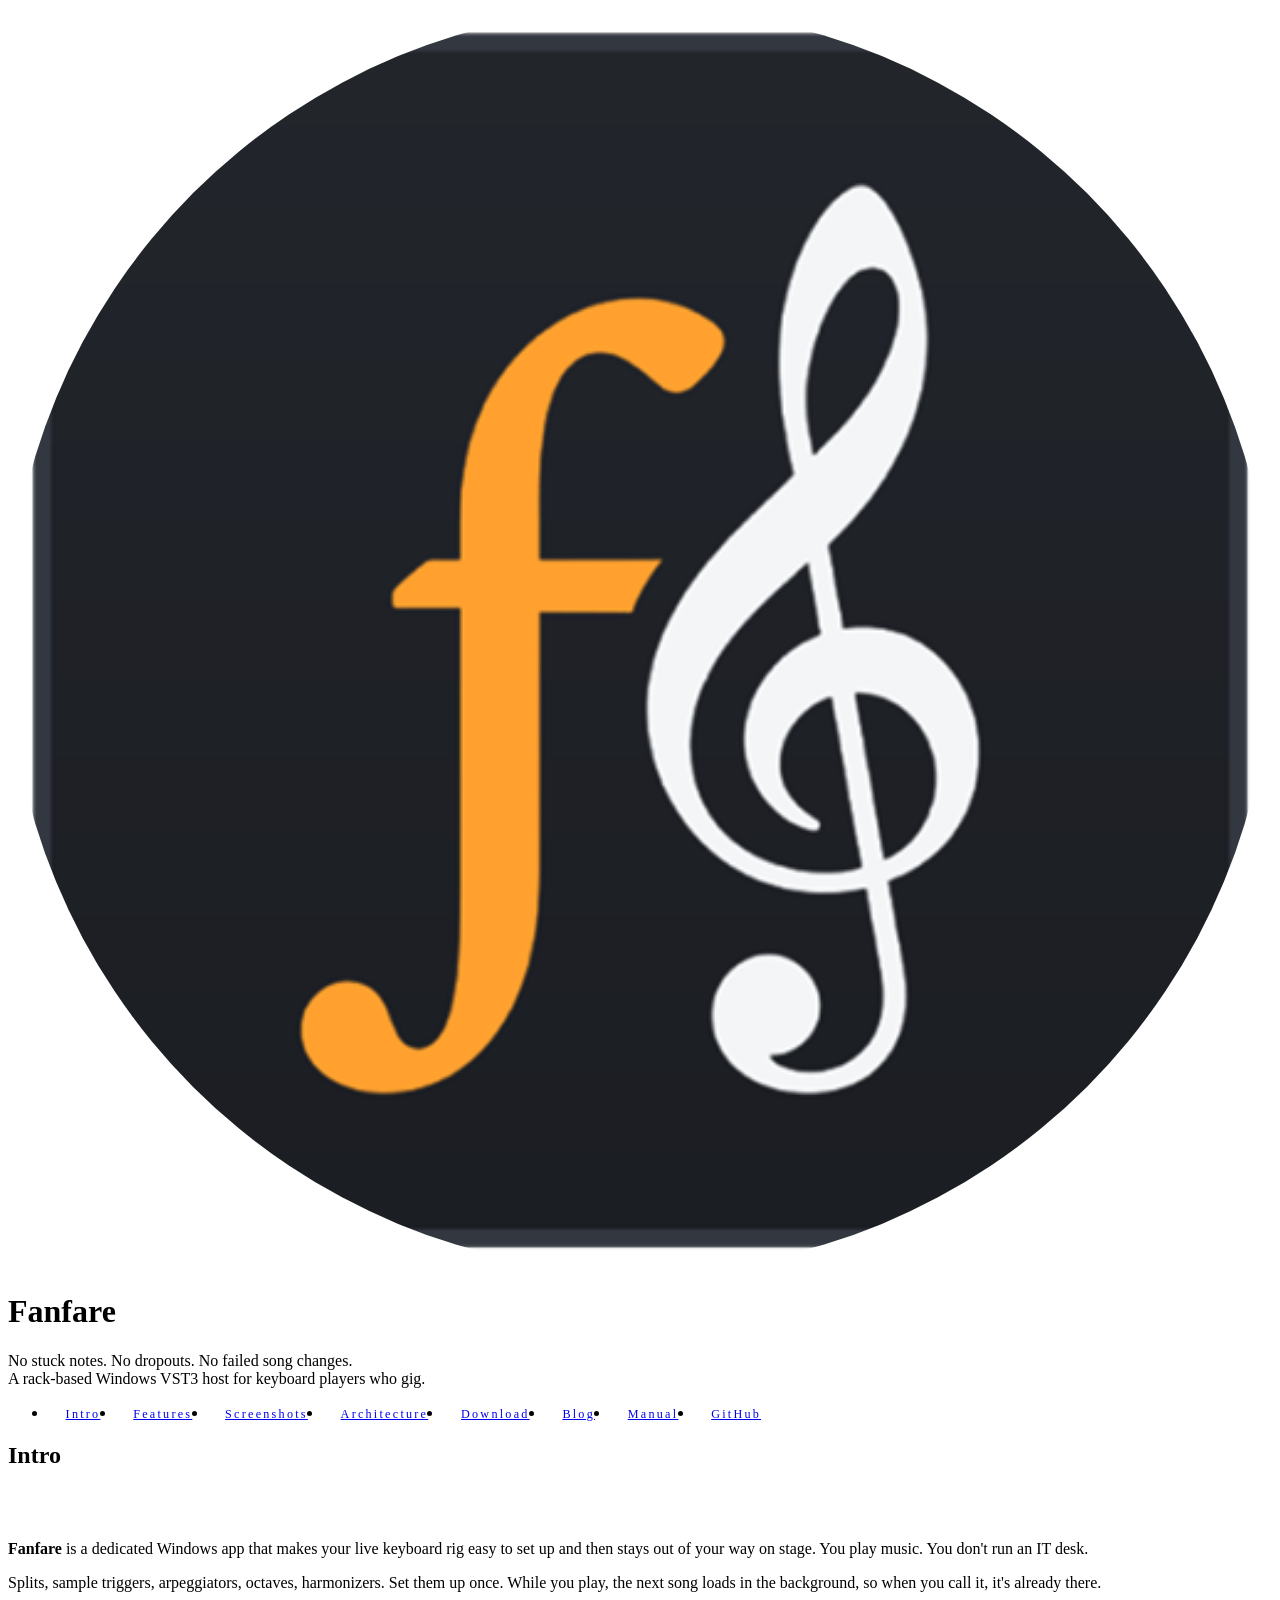
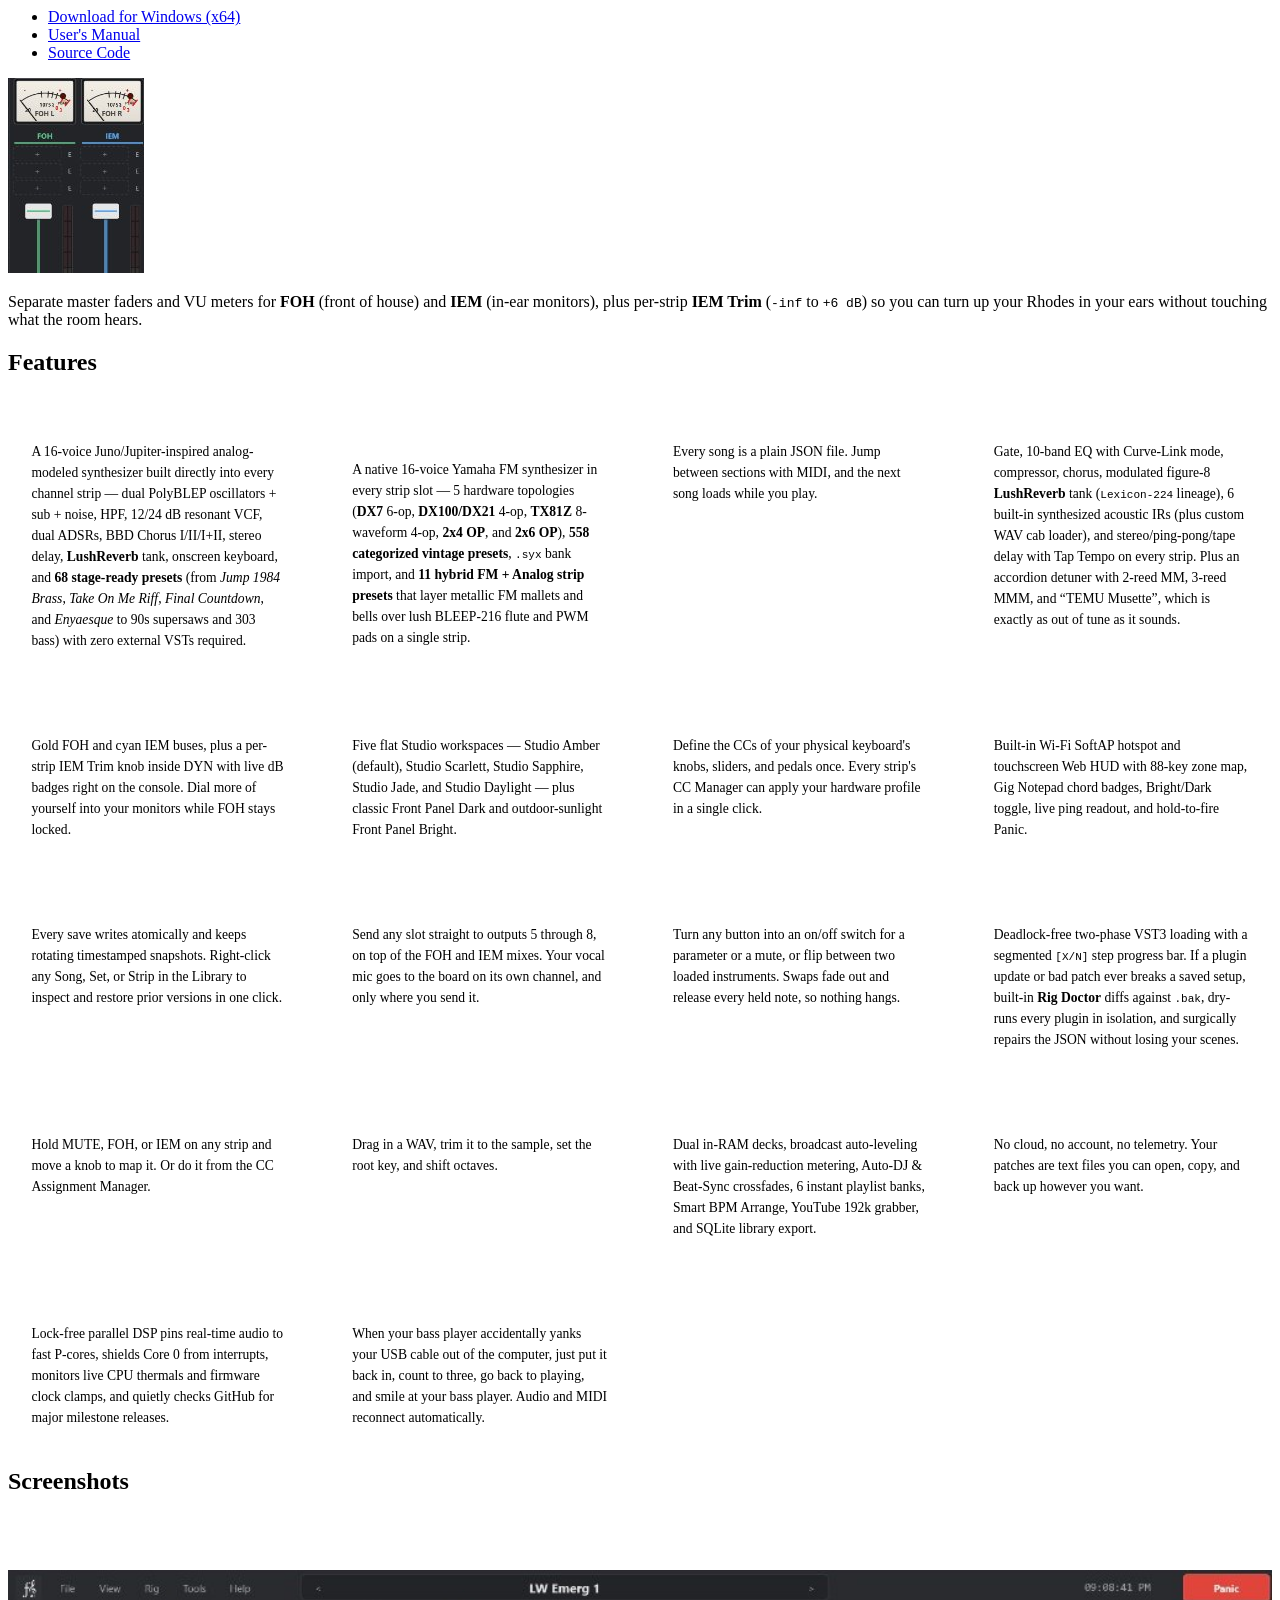
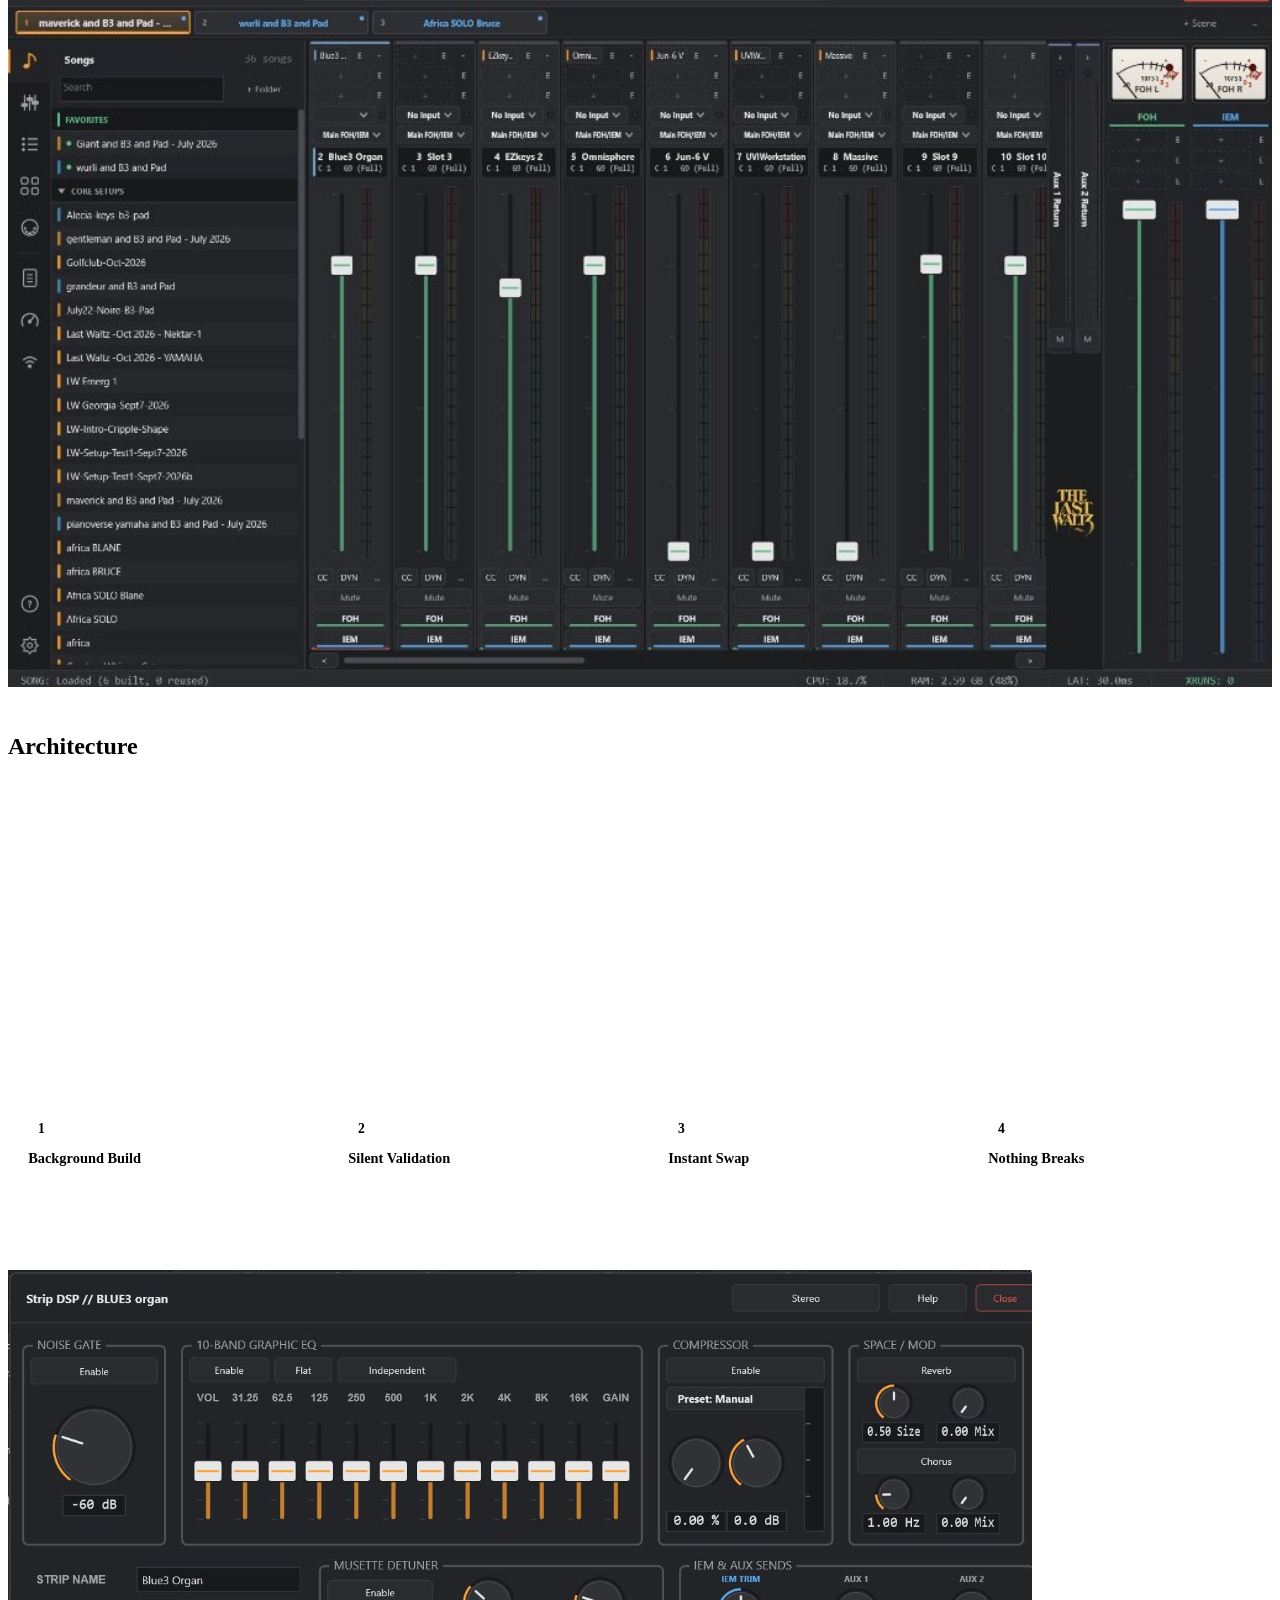
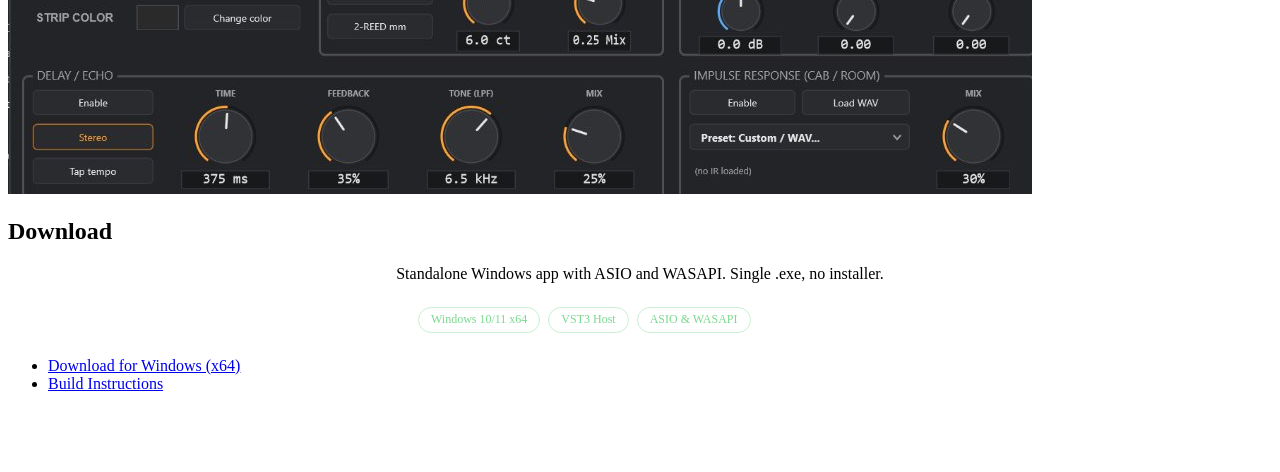
==== docs/index.html @ fc936ed6 "Fanfare v1.60: The 1984 Keyboard Rig Edition - Add hero promo screenshots of CoplanDX FM synthesizer" ====
<!DOCTYPE HTML>
<!--
	Design based on "Dimension" by HTML5 UP (html5up.net | @ajlkn),
	free for personal and commercial use under the CCA 3.0 license.
-->
<html lang="en">
	<head>
		<title>Fanfare: Live Windows VST3 Host for Keyboard Players</title>
		<meta charset="utf-8" />
		<meta name="viewport" content="width=device-width, initial-scale=1" />
		<meta name="description" content="Fanfare v1.60 (The 1984 Keyboard Rig Edition) is a dedicated Windows VST3 host for keyboard players who gig. Includes the built-in BLEEP-216 16-voice Juno-style polyphonic synthesizer (68 presets), CoplanDX 6-op/4-op DX7/TX81Z/DX100 FM synthesizer (558 presets), 11 dual-engine FM+Analog strip combos, LushReverb figure-8 tank reverb, Rig Doctor setup diagnostics &amp; surgical repair, global Controller Profiles, Save Version History, clean song changes, separate FOH and IEM mixes with per-strip IEM trim, Curve-Link EQ, built-in acoustic IRs, stereo/ping-pong/tape delay, dual-deck DJ player with broadcast auto-leveling, tablet HUD, and a panic button that works." />
		<link rel="canonical" href="https://openrig-host.github.io/fanfare/" />
		<link rel="icon" type="image/png" href="Fanfare_Icon.png" />
		<meta property="og:site_name" content="Fanfare" />
		<meta property="og:type" content="website" />
		<meta property="og:url" content="https://openrig-host.github.io/fanfare/" />
		<meta property="og:title" content="Fanfare: Live Windows VST3 Host for Keyboard Players" />
		<meta property="og:description" content="No stuck notes. No dropouts. No failed song changes. A dedicated Windows VST3 host for keyboard players who gig." />
		<meta property="og:image" content="https://openrig-host.github.io/fanfare/fanfare_v1_4_console.jpg" />
		<meta name="twitter:card" content="summary_large_image" />
		<link rel="preload" as="image" href="hero_bg.jpg" />
		<link rel="stylesheet" href="assets/css/main.css" />
		<noscript><link rel="stylesheet" href="assets/css/noscript.css" /></noscript>
		<style>
			/* Hero background: serve the pre-darkened, pre-blurred plate through the
			   theme's #bg:after layer so cover/no-repeat and the blur-on-open
			   transition work as designed (never paint a raw UI screenshot on #bg). */
			#bg:after { background-image: url("hero_bg.jpg"); }
			#bg:before {
				background-image: linear-gradient(to top, rgba(19, 21, 25, 0.55), rgba(19, 21, 25, 0.25));
				background-size: auto;
				background-position: center;
				background-repeat: no-repeat;
			}
			.feature-grid {
				display: grid;
				grid-template-columns: repeat(auto-fit, minmax(240px, 1fr));
				gap: 1.2em;
				margin: 0;
			}
			.feature-grid > div {
				border: solid 1px rgba(255, 255, 255, 0.15);
				border-radius: 4px;
				padding: 1.2em 1.4em;
			}
			.feature-grid h3 {
				font-size: 0.95em;
				margin: 0 0 0.4em 0;
				color: #ffffff;
			}
			.feature-grid p {
				font-size: 0.85em;
				margin: 0;
				line-height: 1.55;
			}
			.showcase-tabs {
				display: flex;
				gap: 0.5em;
				overflow-x: auto;
				margin: 0 0 1em 0;
				padding-bottom: 0.6em;
				border-bottom: solid 1px rgba(255, 255, 255, 0.15);
			}
			.tab-btn {
				background: transparent;
				border: solid 1px rgba(255, 255, 255, 0.15);
				color: #ffffff;
				padding: 0.45em 1em;
				border-radius: 4px;
				font-family: inherit;
				font-size: 0.8em;
				font-weight: 600;
				cursor: pointer;
				white-space: nowrap;
			}
			.tab-btn.active {
				background: rgba(255, 255, 255, 0.12);
			}
			.showcase-img { width: 100%; height: auto; display: none; cursor: zoom-in; }
			.showcase-img.portrait { width: auto; max-width: 360px; max-height: 74vh; margin: 0 auto; border-radius: 6px; border: solid 1px rgba(255, 255, 255, 0.15); }
			.showcase-img.active { display: block; }
			.showcase-caption { font-size: 0.8em; color: rgba(255,255,255,0.5); margin-top: 0.8em; }
			.pills { list-style: none; padding: 0; margin: 1.5em 0; display: flex; flex-wrap: wrap; gap: 0.5em; justify-content: center; }
			.pills li {
				border: solid 1px rgba(255, 255, 255, 0.15);
				border-radius: 999px;
				font-size: 0.75em;
				padding: 0.35em 1em;
				color: rgba(255, 255, 255, 0.6);
			}
			.pills li.ok { color: #7bd88f; border-color: rgba(123, 216, 143, 0.4); }
			.switch-steps { display: grid; grid-template-columns: repeat(auto-fit, minmax(180px, 1fr)); gap: 1em; margin: 1.5em 0; }
			.step-box { border: solid 1px rgba(255, 255, 255, 0.15); border-radius: 4px; padding: 1em 1.2em; }
			.step-num {
				width: 1.8em; height: 1.8em; border-radius: 50%;
				border: solid 1px rgba(255, 255, 255, 0.3);
				display: flex; align-items: center; justify-content: center;
				font-weight: 700; font-size: 0.85em; margin-bottom: 0.6em;
			}
			.step-title { font-weight: 700; font-size: 0.9em; margin-bottom: 0.3em; }
			.step-desc { font-size: 0.8em; color: rgba(255,255,255,0.55); line-height: 1.5; }
			.diagram-container { border: solid 1px rgba(255,255,255,0.15); border-radius: 4px; padding: 1.4em; overflow-x: auto; }
			.diagram-container pre { font-family: monospace; font-size: 0.75em; line-height: 1.5; color: rgba(255,255,255,0.75); margin: 0; }
			.lightbox {
				display: none; position: fixed; z-index: 1000; top: 0; left: 0;
				width: 100%; height: 100%; background: rgba(0,0,0,0.92); cursor: zoom-out;
			}
			.lightbox-content {
				max-width: 94%; max-height: 90vh; position: absolute;
				top: 50%; left: 50%; transform: translate(-50%, -50%);
				border: solid 1px rgba(255,255,255,0.15); border-radius: 4px;
			}
			.release-badge {
				display: inline-block; border: solid 1px rgba(255,255,255,0.2);
				border-radius: 999px; font-family: monospace; font-size: 0.72em;
				color: rgba(255,255,255,0.65); padding: 0.4em 1.1em; margin-bottom: 1.5em;
				text-decoration: none;
			}
			.logo .logo-img {
				display: block; width: 100%; height: 100%;
				border-radius: 50%; object-fit: cover;
			}
			.image.main.meter-card { max-width: 280px; margin-left: auto; margin-right: auto; }
			.image.main img { height: auto; }
			#footer .copyright { color: rgba(255,255,255,0.65); }
			#footer .copyright a { color: rgba(255,255,255,0.75) !important; }

			/* Header nav: size items cleanly to fit their labels without text collision */
			#header nav {
				max-width: 100%;
			}
			#header nav ul {
				display: flex;
				flex-wrap: nowrap;
				width: auto;
			}
			#header nav ul li {
				flex: 0 0 auto;
				min-width: 0;
			}
			#header nav ul li a {
				min-width: 0;
				padding: 0 0.95rem 0 1.1rem;
				letter-spacing: 0.14rem;
				font-size: 0.76rem;
				text-align: center;
				white-space: nowrap;
			}
			#header nav.use-middle:after {
				display: none;
			}
			#header nav.use-middle ul li.is-middle {
				border-left: solid 1px #ffffff;
			}
			@media screen and (max-width: 980px) {
				#header nav ul {
					flex-wrap: wrap;
					justify-content: center;
				}
				#header nav ul li a {
					padding: 0 0.7rem 0 0.8rem;
					letter-spacing: 0.1rem;
					font-size: 0.72rem;
				}
			}
		</style>
	</head>
	<body class="is-preload">

		<!-- Wrapper -->
			<div id="wrapper">

				<!-- Header -->
					<header id="header">
						<div class="logo">
							<img class="logo-img" src="Fanfare_Icon.png" alt="" />
						</div>
						<div class="content">
							<div class="inner">
								<h1>Fanfare</h1>
								<p>No stuck notes. No dropouts. No failed song changes.<br />
								A rack-based Windows VST3 host for keyboard players who gig.</p>
							</div>
						</div>
						<nav>
							<ul>
								<li><a href="#intro">Intro</a></li>
								<li><a href="#features">Features</a></li>
								<li><a href="#screenshots">Screenshots</a></li>
								<li><a href="#architecture">Architecture</a></li>
								<li><a href="#download">Download</a></li>
								<li><a href="blog/">Blog</a></li>
								<li><a href="manual.html">Manual</a></li>
								<li><a href="https://github.com/openrig-host/fanfare" target="_blank" rel="noopener">GitHub</a></li>
							</ul>
						</nav>
					</header>

				<!-- Main -->
					<div id="main">

						<!-- Intro -->
							<article id="intro">
								<h2 class="major">Intro</h2>
								<a href="https://github.com/openrig-host/fanfare/releases/latest" id="latest-release-badge" class="release-badge" target="_blank" rel="noopener">
									<span id="badge-release-text">Latest Release &middot; Windows 10/11 x64 VST3 Host</span>
								</a>
								<p><strong>Fanfare</strong> is a dedicated Windows app that makes your live keyboard rig easy to set up and then stays out of your way on stage. You play music. You don't run an IT desk.</p>
								<p>Splits, sample triggers, arpeggiators, octaves, harmonizers. Set them up once. While you play, the next song loads in the background, so when you call it, it's already there.</p>
								<ul class="actions">
									<li><a href="https://github.com/openrig-host/fanfare/releases/latest" class="button primary icon solid fa-download" target="_blank" rel="noopener">Download for Windows (x64)</a></li>
									<li><a href="manual.html" class="button icon solid fa-book">User's Manual</a></li>
									<li><a href="https://github.com/openrig-host/fanfare" class="button" target="_blank" rel="noopener">Source Code</a></li>
								</ul>
								<span class="image main meter-card"><img src="vu_meters_card.png" width="136" height="195" loading="lazy" decoding="async" alt="Analog peak VU metering and dual FOH/IEM bus routing" /></span>
								<p>Separate master faders and VU meters for <strong>FOH</strong> (front of house) and <strong>IEM</strong> (in-ear monitors), plus per-strip <strong>IEM Trim</strong> (<code>-inf</code> to <code>+6 dB</code>) so you can turn up your Rhodes in your ears without touching what the room hears.</p>
							</article>

						<!-- Features -->
							<article id="features">
								<h2 class="major">Features</h2>
								<div class="feature-grid">
									<div>
										<h3>BLEEP-216 Built-In Polysynth</h3>
										<p>A 16-voice Juno/Jupiter-inspired analog-modeled synthesizer built directly into every channel strip &mdash; dual PolyBLEP oscillators + sub + noise, HPF, 12/24 dB resonant VCF, dual ADSRs, BBD Chorus I/II/I+II, stereo delay, <strong>LushReverb</strong> tank, onscreen keyboard, and <strong>68 stage-ready presets</strong> (from <em>Jump 1984 Brass</em>, <em>Take On Me Riff</em>, <em>Final Countdown</em>, and <em>Enyaesque</em> to 90s supersaws and 303 bass) with zero external VSTs required.</p>
									</div>
									<div>
										<h3>CoplanDX FM Synth &amp; 1984 Hybrid Rig</h3>
										<p>A native 16-voice Yamaha FM synthesizer in every strip slot &mdash; 5 hardware topologies (<strong>DX7</strong> 6-op, <strong>DX100/DX21</strong> 4-op, <strong>TX81Z</strong> 8-waveform 4-op, <strong>2x4 OP</strong>, and <strong>2x6 OP</strong>), <strong>558 categorized vintage presets</strong>, <code>.syx</code> bank import, and <strong>11 hybrid FM + Analog strip presets</strong> that layer metallic FM mallets and bells over lush BLEEP-216 flute and PWM pads on a single strip.</p>
									</div>
									<div>
										<h3>Songs, Scenes &amp; Setlists</h3>
										<p>Every song is a plain JSON file. Jump between sections with MIDI, and the next song loads while you play.</p>
									</div>
									<div>
										<h3>Strip DSP, LushReverb &amp; Musette</h3>
										<p>Gate, 10-band EQ with Curve-Link mode, compressor, chorus, modulated figure-8 <strong>LushReverb</strong> tank (<code>Lexicon-224</code> lineage), 6 built-in synthesized acoustic IRs (plus custom WAV cab loader), and stereo/ping-pong/tape delay with Tap Tempo on every strip. Plus an accordion detuner with 2-reed MM, 3-reed MMM, and &ldquo;TEMU Musette&rdquo;, which is exactly as out of tune as it sounds.</p>
									</div>
									<div>
										<h3>FOH + Per-Strip IEM Trim</h3>
										<p>Gold FOH and cyan IEM buses, plus a per-strip IEM Trim knob inside DYN with live dB badges right on the console. Dial more of yourself into your monitors while FOH stays locked.</p>
									</div>
									<div>
										<h3>Seven Stage &amp; Studio Themes</h3>
										<p>Five flat Studio workspaces &mdash; Studio Amber (default), Studio Scarlett, Studio Sapphire, Studio Jade, and Studio Daylight &mdash; plus classic Front Panel Dark and outdoor-sunlight Front Panel Bright.</p>
									</div>
									<div>
										<h3>Global Controller Profiles</h3>
										<p>Define the CCs of your physical keyboard's knobs, sliders, and pedals once. Every strip's CC Manager can apply your hardware profile in a single click.</p>
									</div>
									<div>
										<h3>Tablet Stage HUD &amp; Hotspot</h3>
										<p>Built-in Wi-Fi SoftAP hotspot and touchscreen Web HUD with 88-key zone map, Gig Notepad chord badges, Bright/Dark toggle, live ping readout, and hold-to-fire Panic.</p>
									</div>
									<div>
										<h3>Safe Saves &amp; Version History</h3>
										<p>Every save writes atomically and keeps rotating timestamped snapshots. Right-click any Song, Set, or Strip in the Library to inspect and restore prior versions in one click.</p>
									</div>
									<div>
										<h3>Direct Outs</h3>
										<p>Send any slot straight to outputs 5 through 8, on top of the FOH and IEM mixes. Your vocal mic goes to the board on its own channel, and only where you send it.</p>
									</div>
									<div>
										<h3>Latch, Toggle &amp; Swap</h3>
										<p>Turn any button into an on/off switch for a parameter or a mute, or flip between two loaded instruments. Swaps fade out and release every held note, so nothing hangs.</p>
									</div>
									<div>
										<h3>Two-Phase Loading &amp; Rig Doctor</h3>
										<p>Deadlock-free two-phase VST3 loading with a segmented <code>[X/N]</code> step progress bar. If a plugin update or bad patch ever breaks a saved setup, built-in <strong>Rig Doctor</strong> diffs against <code>.bak</code>, dry-runs every plugin in isolation, and surgically repairs the JSON without losing your scenes.</p>
									</div>
									<div>
										<h3>Long-Press Learn</h3>
										<p>Hold MUTE, FOH, or IEM on any strip and move a knob to map it. Or do it from the CC Assignment Manager.</p>
									</div>
									<div>
										<h3>Sampler &amp; Waveform Editor</h3>
										<p>Drag in a WAV, trim it to the sample, set the root key, and shift octaves.</p>
									</div>
									<div>
										<h3>Break Music &amp; Auto-DJ</h3>
										<p>Dual in-RAM decks, broadcast auto-leveling with live gain-reduction metering, Auto-DJ &amp; Beat-Sync crossfades, 6 instant playlist banks, Smart BPM Arrange, YouTube 192k grabber, and SQLite library export.</p>
									</div>
									<div>
										<h3>Your Files</h3>
										<p>No cloud, no account, no telemetry. Your patches are text files you can open, copy, and back up however you want.</p>
									</div>
									<div>
										<h3>Hybrid CPU &amp; Thermal Guard</h3>
										<p>Lock-free parallel DSP pins real-time audio to fast P-cores, shields Core 0 from interrupts, monitors live CPU thermals and firmware clock clamps, and quietly checks GitHub for major milestone releases.</p>
									</div>
									<div>
										<h3>Bass-Player-Proof USB Hotplug</h3>
										<p>When your bass player accidentally yanks your USB cable out of the computer, just put it back in, count to three, go back to playing, and smile at your bass player. Audio and MIDI reconnect automatically.</p>
									</div>
								</div>
							</article>

						<!-- Screenshots -->
							<article id="screenshots">
								<h2 class="major">Screenshots</h2>
								<div class="showcase-tabs">
									<button type="button" class="tab-btn active" onclick="switchTab(0)">Full Live Rig</button>
									<button type="button" class="tab-btn" onclick="switchTab(1)">BLEEP-216 Synth</button>
									<button type="button" class="tab-btn" onclick="switchTab(2)">CoplanDX FM Synth</button>
									<button type="button" class="tab-btn" onclick="switchTab(3)">Tablet Stage HUD</button>
									<button type="button" class="tab-btn" onclick="switchTab(4)">HUD Touch Mixer</button>
									<button type="button" class="tab-btn" onclick="switchTab(5)">Channel Strip DSP</button>
									<button type="button" class="tab-btn" onclick="switchTab(6)">MIDI FX</button>
									<button type="button" class="tab-btn" onclick="switchTab(7)">Sampler</button>
									<button type="button" class="tab-btn" onclick="switchTab(8)">VST Editors</button>
									<button type="button" class="tab-btn" onclick="switchTab(9)">CC Manager</button>
									<button type="button" class="tab-btn" onclick="switchTab(10)">Break-Music Player</button>
								</div>
								<div>
									<img src="fanfare_v1_4_console.jpg" width="1024" height="581" decoding="async" class="showcase-img active" alt="Fanfare v1.60 Studio live mixer interface" />
									<img src="bleep_216_synth.jpg" width="1024" height="594" loading="lazy" decoding="async" class="showcase-img" alt="Built-in BLEEP-216 16-voice polyphonic analog synthesizer with Roland Juno styling, 68 presets, and singing IR3109 VCF" />
									<img src="coplandx_fm_synth.jpg" width="1024" height="590" loading="lazy" decoding="async" class="showcase-img" alt="Built-in CoplanDX 16-voice FM synthesizer with 5 hardware modes, 558 vintage presets, and real-time algorithm routing" />
									<img src="tablet_stage_hud.png" width="966" height="471" loading="lazy" decoding="async" class="showcase-img" alt="Fanfare Tablet Stage HUD Songs view over Wi-Fi SoftAP" />
									<img src="tablet_touch_mixer.png" width="471" height="966" loading="lazy" decoding="async" class="showcase-img portrait" alt="Fanfare mobile Touch Mixer with dual FOH and IEM faders" />
									<img src="channel_strip_dsp.png" width="1024" height="524" loading="lazy" decoding="async" class="showcase-img" alt="Channel strip processing and convolution panel" />
									<img src="midi_effects_panel.png" width="924" height="612" loading="lazy" decoding="async" class="showcase-img" alt="Arpeggiator transpose and octaver MIDI FX" />
									<img src="sampler_splice_editor.png" width="1024" height="850" loading="lazy" decoding="async" class="showcase-img" alt="8-pad sampler and waveform splice handle editor" />
									<img src="active_vst_windows.png" width="1024" height="545" loading="lazy" decoding="async" class="showcase-img" alt="Active VST editors" />
									<img src="cc_assignment_manager.png" width="991" height="756" loading="lazy" decoding="async" class="showcase-img" alt="CC assignment manager and controller profile screen" />
									<img src="break_music_player.png" width="1024" height="765" loading="lazy" decoding="async" class="showcase-img" alt="Dual-deck break-music player with YouTube download" />
								</div>
								<p class="showcase-caption" id="tab-caption-text">Full Studio live mixer interface with Vertical Ribbon sidebar, dual FOH/IEM mixes, and peak VU metering. Click an image to expand.</p>
							</article>

						<!-- Architecture -->
							<article id="architecture">
								<h2 class="major">Architecture</h2>
								<div class="diagram-container">
<pre>
                      Keyboard (MIDI Hardware Controller)
                                    │  MIDI Input
                                    ▼
        ┌────────────────────────────────────────────────────────┐
        │                    Fanfare Engine                      │
        │   ┌──────┬──────┬──────┬──────┬──────┬──────┐          │
        │   │ S0   │ S1   │ S2   │ S3   │ S4   │ ...  │          │  ← Linear rack
        │   │ Piano│ Organ│ Synth│ Brass│ Aux  │      │          │
        │   └──────┴──────┴──────┴──────┴──────┴──────┘          │
        │          │ FOH Bus          │ IEM Bus                  │  ← Dual independent mixes
        │          ▼                  ▼                          │
        │     Master FOH         Master IEM                      │
        │       DSP FX             DSP FX                        │
        └──────────┬──────────────────┬──────────────────────────┘
                   │                  │
                   ▼                  ▼
             Main FOH Output    Stage IEM Output
</pre>
								</div>
								<div class="switch-steps">
									<div class="step-box">
										<div class="step-num">1</div>
										<div class="step-title">Background Build</div>
										<div class="step-desc">When you change songs, the new rig loads on a background thread, with plugins loading side by side.</div>
									</div>
									<div class="step-box">
										<div class="step-num">2</div>
										<div class="step-title">Silent Validation</div>
										<div class="step-desc">Each new plugin runs a silent test block before it goes live.</div>
									</div>
									<div class="step-box">
										<div class="step-num">3</div>
										<div class="step-title">Instant Swap</div>
										<div class="step-desc">The old rig and the new rig trade places in under a millisecond. The audio thread never allocates memory.</div>
									</div>
									<div class="step-box">
										<div class="step-num">4</div>
										<div class="step-title">Nothing Breaks</div>
										<div class="step-desc">If anything fails to load, the swap doesn't happen and the current song keeps playing.</div>
									</div>
								</div>
								<span class="image main"><img src="channel_strip_dsp.png" width="1024" height="524" loading="lazy" decoding="async" alt="Channel strip dynamics and EQ interface" /></span>
							</article>

						<!-- Download -->
							<article id="download">
								<h2 class="major">Download</h2>
								<p style="text-align:center;">Standalone Windows app with ASIO and WASAPI. Single .exe, no installer.</p>
								<ul class="pills">
									<li class="ok">Windows 10/11 x64</li>
									<li class="ok">VST3 Host</li>
									<li class="ok">ASIO &amp; WASAPI</li>
									<li>GPL v3 License</li>
								</ul>
								<ul class="actions" style="justify-content:center;">
									<li><a href="https://github.com/openrig-host/fanfare/releases/latest" class="button primary icon solid fa-download" target="_blank" rel="noopener">Download for Windows (x64)</a></li>
									<li><a href="https://github.com/openrig-host/fanfare/blob/trunk/BUILDING.md" class="button" target="_blank" rel="noopener">Build Instructions</a></li>
								</ul>
								<p style="text-align:center; font-size:0.8em; color:rgba(255,255,255,0.55);">Free, open source (GPL v3) for Windows 10/11 64-bit. Your plugins and patches stay on your machine.</p>
							</article>

					</div>

				<!-- Footer -->
					<footer id="footer">
						<p class="copyright">&copy; Fanfare &middot; Built with <a href="https://juce.com">JUCE 8</a> &middot; GPL v3 &middot; <a href="privacy.html">Privacy Policy</a> &middot; Design: <a href="https://html5up.net">HTML5 UP</a></p>
					</footer>

			</div>

		<!-- BG -->
			<div id="bg"></div>

		<!-- Lightbox -->
			<div id="lightbox" class="lightbox" onclick="closeLightbox()">
				<img class="lightbox-content" id="lightbox-img" alt="Enlarged screenshot" />
			</div>

		<!-- Scripts -->
			<script src="assets/js/jquery.min.js"></script>
			<script src="assets/js/browser.min.js"></script>
			<script src="assets/js/breakpoints.min.js"></script>
			<script src="assets/js/util.js"></script>
			<script src="assets/js/main.js"></script>
			<script>
				const captions = [
					"Full Studio live mixer interface with Vertical Ribbon sidebar, Scene snapshots, dual FOH/IEM mixes, scrollable 24-strip rack, and peak VU metering.",
					"Built-in BLEEP-216 16-voice polyphonic analog synthesizer on every strip: dual DCOs + Sub + Noise, 12/24 dB VCF with singing IR3109 resonance, dual ADSRs, BBD Chorus I/II/I+II, stereo delay, LushReverb tank, and 68 presets.",
					"Built-in CoplanDX 16-voice FM synthesizer: DX7 (6-op), DX21/DX100 (4-op), TX81Z (8-waveform), and Dual Layer modes with 558 categorized vintage presets, algorithm diagram, and BBD FX.",
					"Touchscreen Tablet Stage HUD running over Wi-Fi / SoftAP with color-coded song tags, favorites, Bright/Dark toggle, guarded Panic, and 3ms WebSocket sync.",
					"Portrait mobile Touch Mixer in the Stage HUD: independent multi-touch gold FOH and cyan IEM faders per strip, Master faders, and live stereo VU meters.",
					"Channel strip DSP: noise gate, 10-band Curve-Link EQ, compressor, stereo/ping-pong/tape delay with tap tempo, LushReverb tank, musette detuner, IR loader, and per-strip IEM trim.",
					"MIDI FX module with per-strip transposer, tempo-locked arpeggiator patterns, octaver, and Africa harmonizer.",
					"8 one-shot pad sampler with drag-and-drop WAV support, MIDI key learn, and sample-accurate waveform splice handles.",
					"Active VST3 floating editor windows showing synth and sampler controls.",
					"CC Assignment Manager with global Controller Profiles, B3 drawbar inversion (Inv), latch/toggle mode (Tog), Quick learn, and A/B instrument swapping.",
					"Dual-deck in-RAM break music player with Broadcast Auto-Leveler (Level: ON), Auto-DJ & Beat-Sync crossfades, Smart Arrange, and YouTube 192k MP3 downloads."
				];

				function switchTab(index) {
					const tabs = document.querySelectorAll('.tab-btn');
					const imgs = document.querySelectorAll('.showcase-img');
					const caption = document.getElementById('tab-caption-text');
					tabs.forEach((tab, i) => {
						tab.classList.toggle('active', i === index);
						imgs[i].classList.toggle('active', i === index);
					});
					caption.textContent = captions[index];
				}

				const lightbox = document.getElementById('lightbox');
				const lightboxImg = document.getElementById('lightbox-img');
				function openImageModal(src) {
					lightbox.style.display = 'block';
					lightboxImg.src = src;
				}
				document.querySelectorAll('.showcase-img').forEach(img => {
					img.addEventListener('click', () => openImageModal(img.src));
				});
				function closeLightbox() { lightbox.style.display = 'none'; }
				document.addEventListener('keydown', (e) => { if (e.key === 'Escape') closeLightbox(); });

				async function fetchLatestRelease() {
					try {
						const res = await fetch('https://api.github.com/repos/openrig-host/fanfare/releases/latest');
						if (!res.ok) return;
						const data = await res.json();
						const badgeText = document.getElementById('badge-release-text');
						if (data.tag_name && badgeText) {
							badgeText.textContent = `Latest: ${data.tag_name} · Windows VST3 Host`;
						}
					} catch (e) {}
				}
				fetchLatestRelease();
			</script>

	</body>
</html>
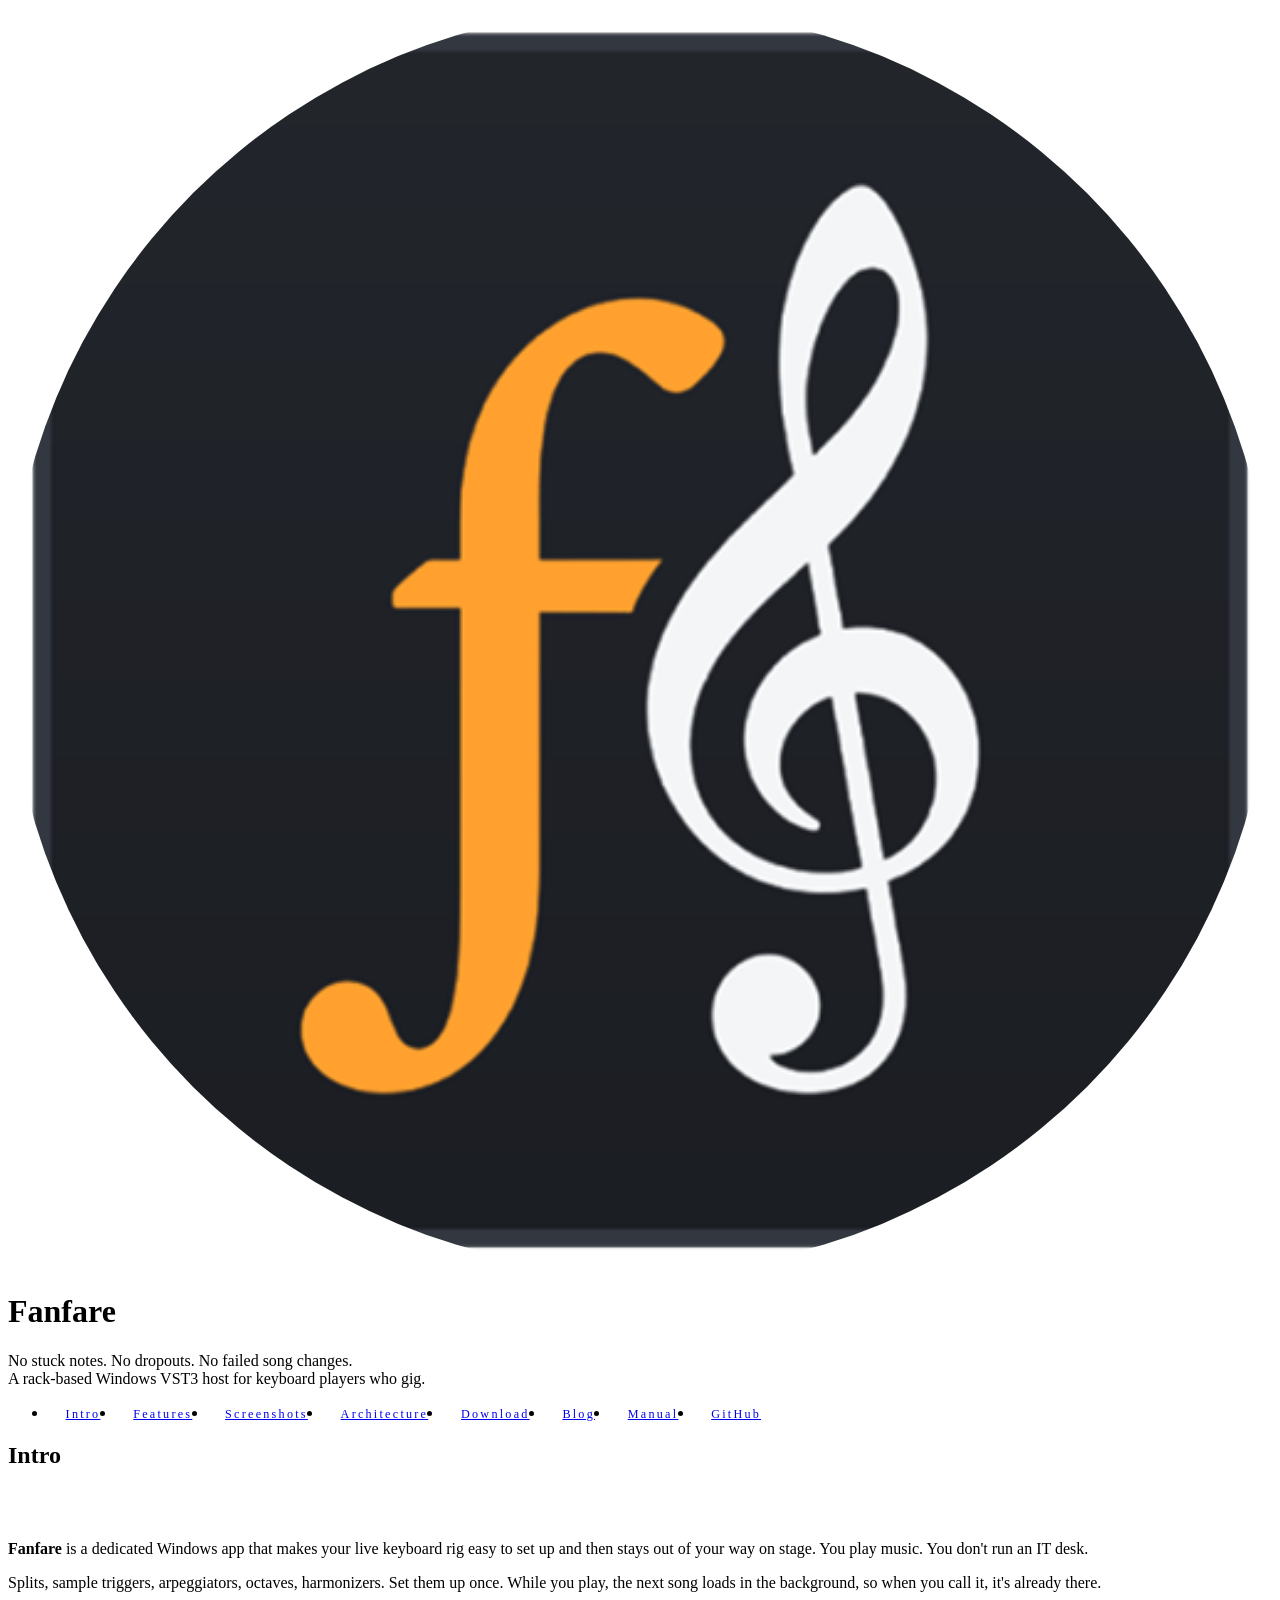
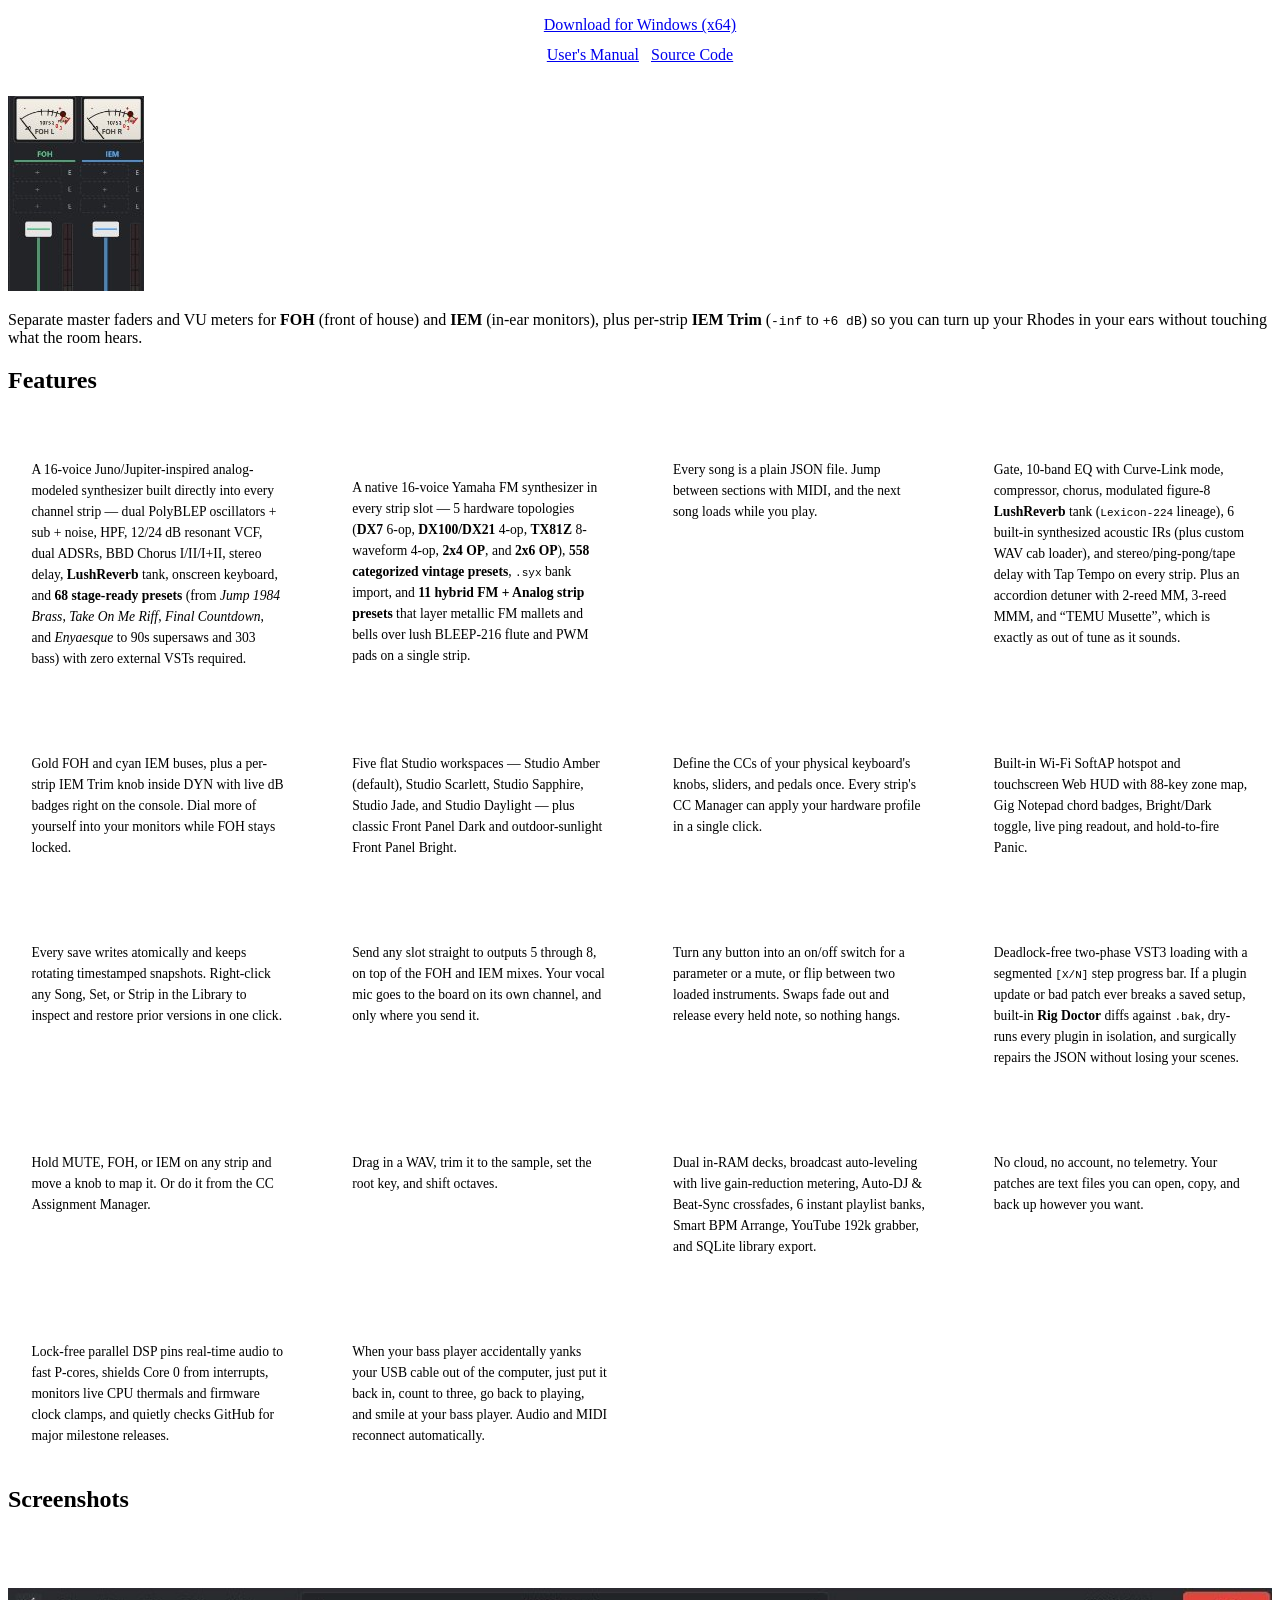
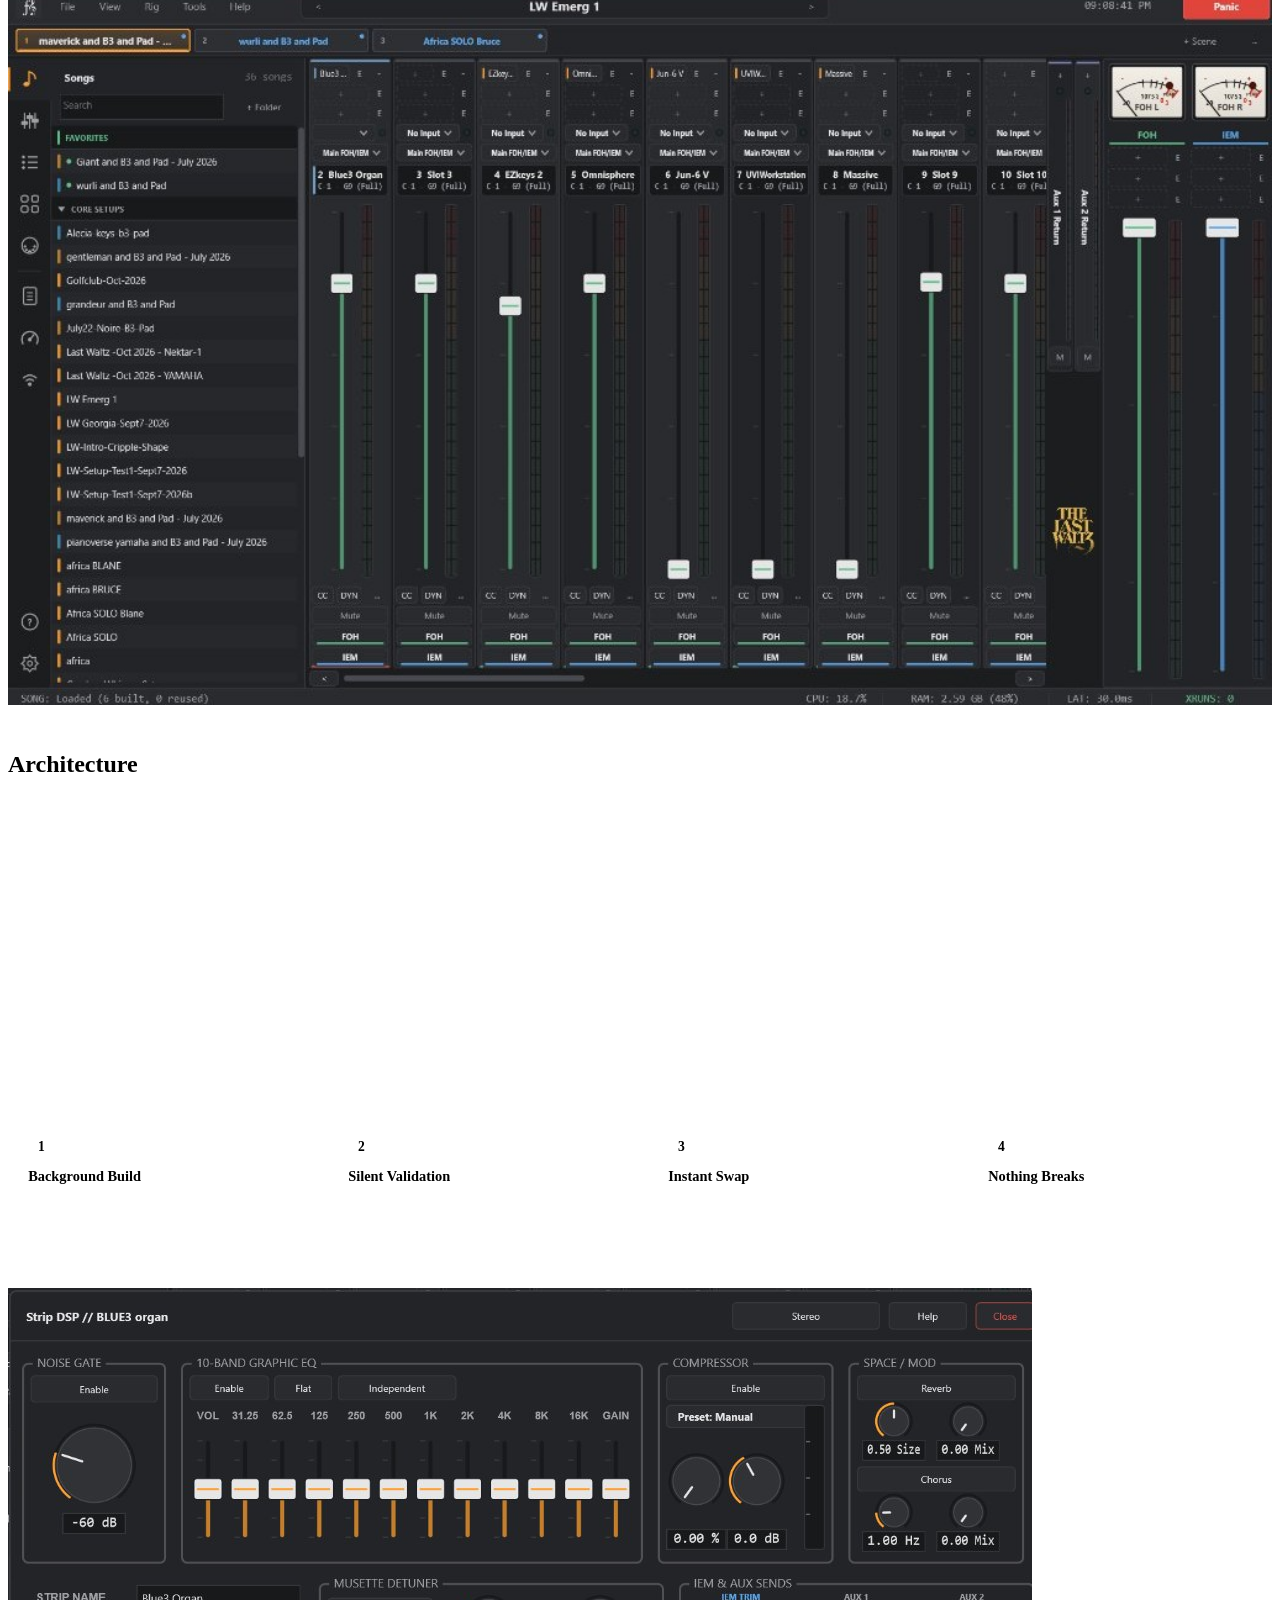
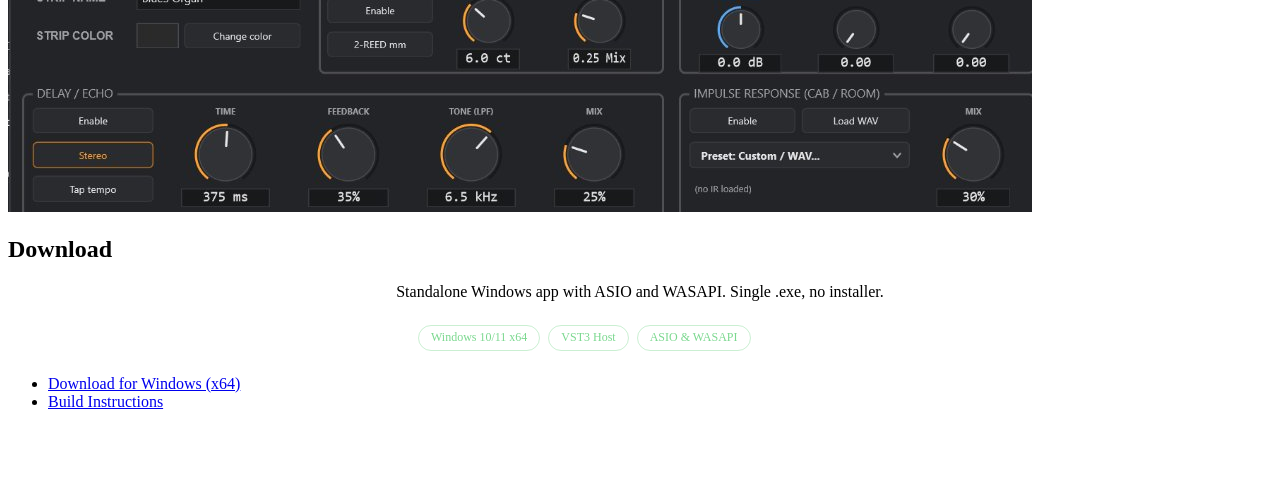
==== commit 2a140f74: "Site: fix Intro modal action buttons exceeding panel width" ====
--- a/docs/index.html
+++ b/docs/index.html
@@ -125,6 +125,43 @@
 			#footer .copyright { color: rgba(255,255,255,0.65); }
 			#footer .copyright a { color: rgba(255,255,255,0.75) !important; }
 
+			/* Action buttons: prevent overflowing panel width */
+			ul.actions {
+				flex-wrap: wrap;
+				row-gap: 0.75rem;
+			}
+			.intro-actions {
+				display: flex;
+				flex-wrap: wrap;
+				justify-content: center;
+				align-items: center;
+				gap: 0.75rem;
+				list-style: none;
+				padding: 0;
+				margin: 1.5rem 0 2rem 0;
+			}
+			.intro-actions li {
+				padding: 0;
+				margin: 0;
+			}
+			.intro-actions li.intro-primary {
+				width: 100%;
+				text-align: center;
+			}
+			.intro-actions .button {
+				display: inline-block;
+				max-width: 100%;
+			}
+			@media screen and (max-width: 480px) {
+				.intro-actions li {
+					width: 100%;
+					text-align: center;
+				}
+				.intro-actions .button {
+					width: 100%;
+				}
+			}
+
 			/* Header nav: size items cleanly to fit their labels without text collision */
 			#header nav {
 				max-width: 100%;
@@ -207,10 +244,10 @@
 								</a>
 								<p><strong>Fanfare</strong> is a dedicated Windows app that makes your live keyboard rig easy to set up and then stays out of your way on stage. You play music. You don't run an IT desk.</p>
 								<p>Splits, sample triggers, arpeggiators, octaves, harmonizers. Set them up once. While you play, the next song loads in the background, so when you call it, it's already there.</p>
-								<ul class="actions">
-									<li><a href="https://github.com/openrig-host/fanfare/releases/latest" class="button primary icon solid fa-download" target="_blank" rel="noopener">Download for Windows (x64)</a></li>
+								<ul class="actions intro-actions">
+									<li class="intro-primary"><a href="https://github.com/openrig-host/fanfare/releases/latest" class="button primary icon solid fa-download" target="_blank" rel="noopener">Download for Windows (x64)</a></li>
 									<li><a href="manual.html" class="button icon solid fa-book">User's Manual</a></li>
-									<li><a href="https://github.com/openrig-host/fanfare" class="button" target="_blank" rel="noopener">Source Code</a></li>
+									<li><a href="https://github.com/openrig-host/fanfare" class="button icon brands fa-github" target="_blank" rel="noopener">Source Code</a></li>
 								</ul>
 								<span class="image main meter-card"><img src="vu_meters_card.png" width="136" height="195" loading="lazy" decoding="async" alt="Analog peak VU metering and dual FOH/IEM bus routing" /></span>
 								<p>Separate master faders and VU meters for <strong>FOH</strong> (front of house) and <strong>IEM</strong> (in-ear monitors), plus per-strip <strong>IEM Trim</strong> (<code>-inf</code> to <code>+6 dB</code>) so you can turn up your Rhodes in your ears without touching what the room hears.</p>
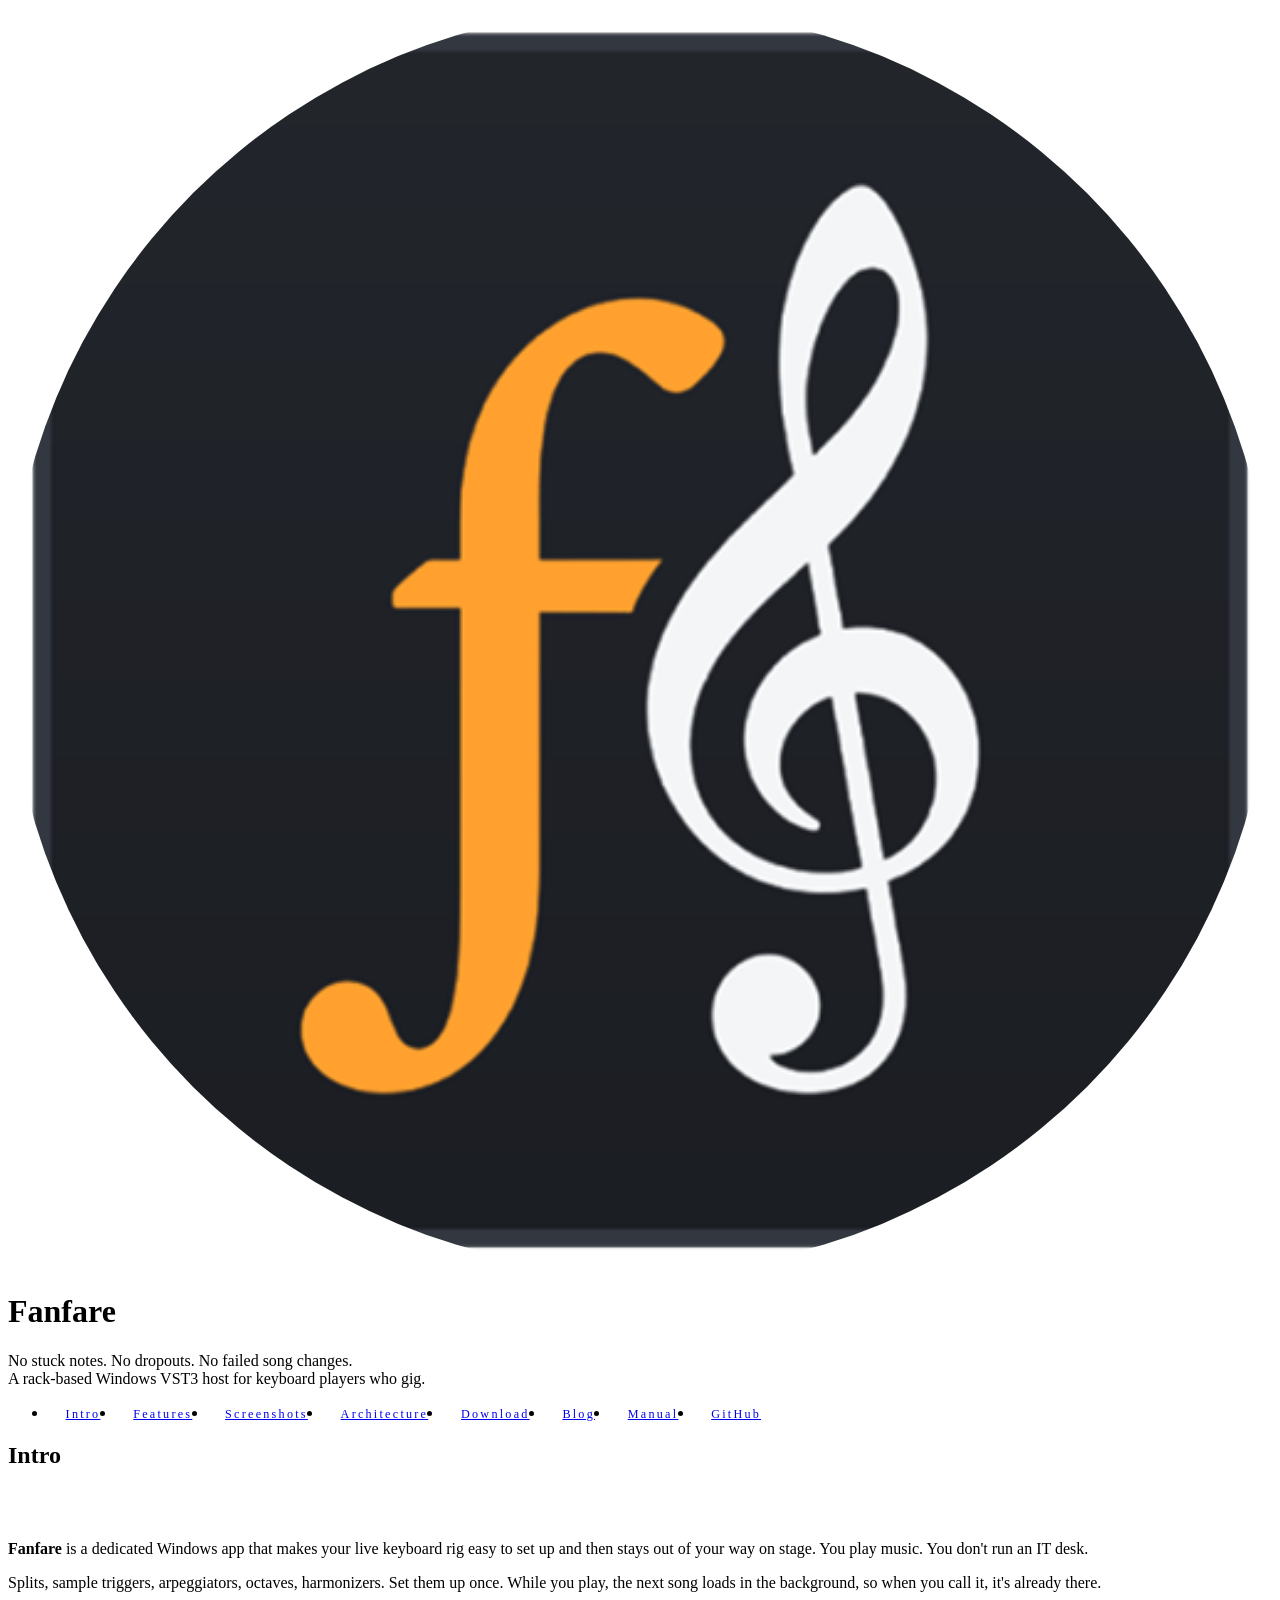
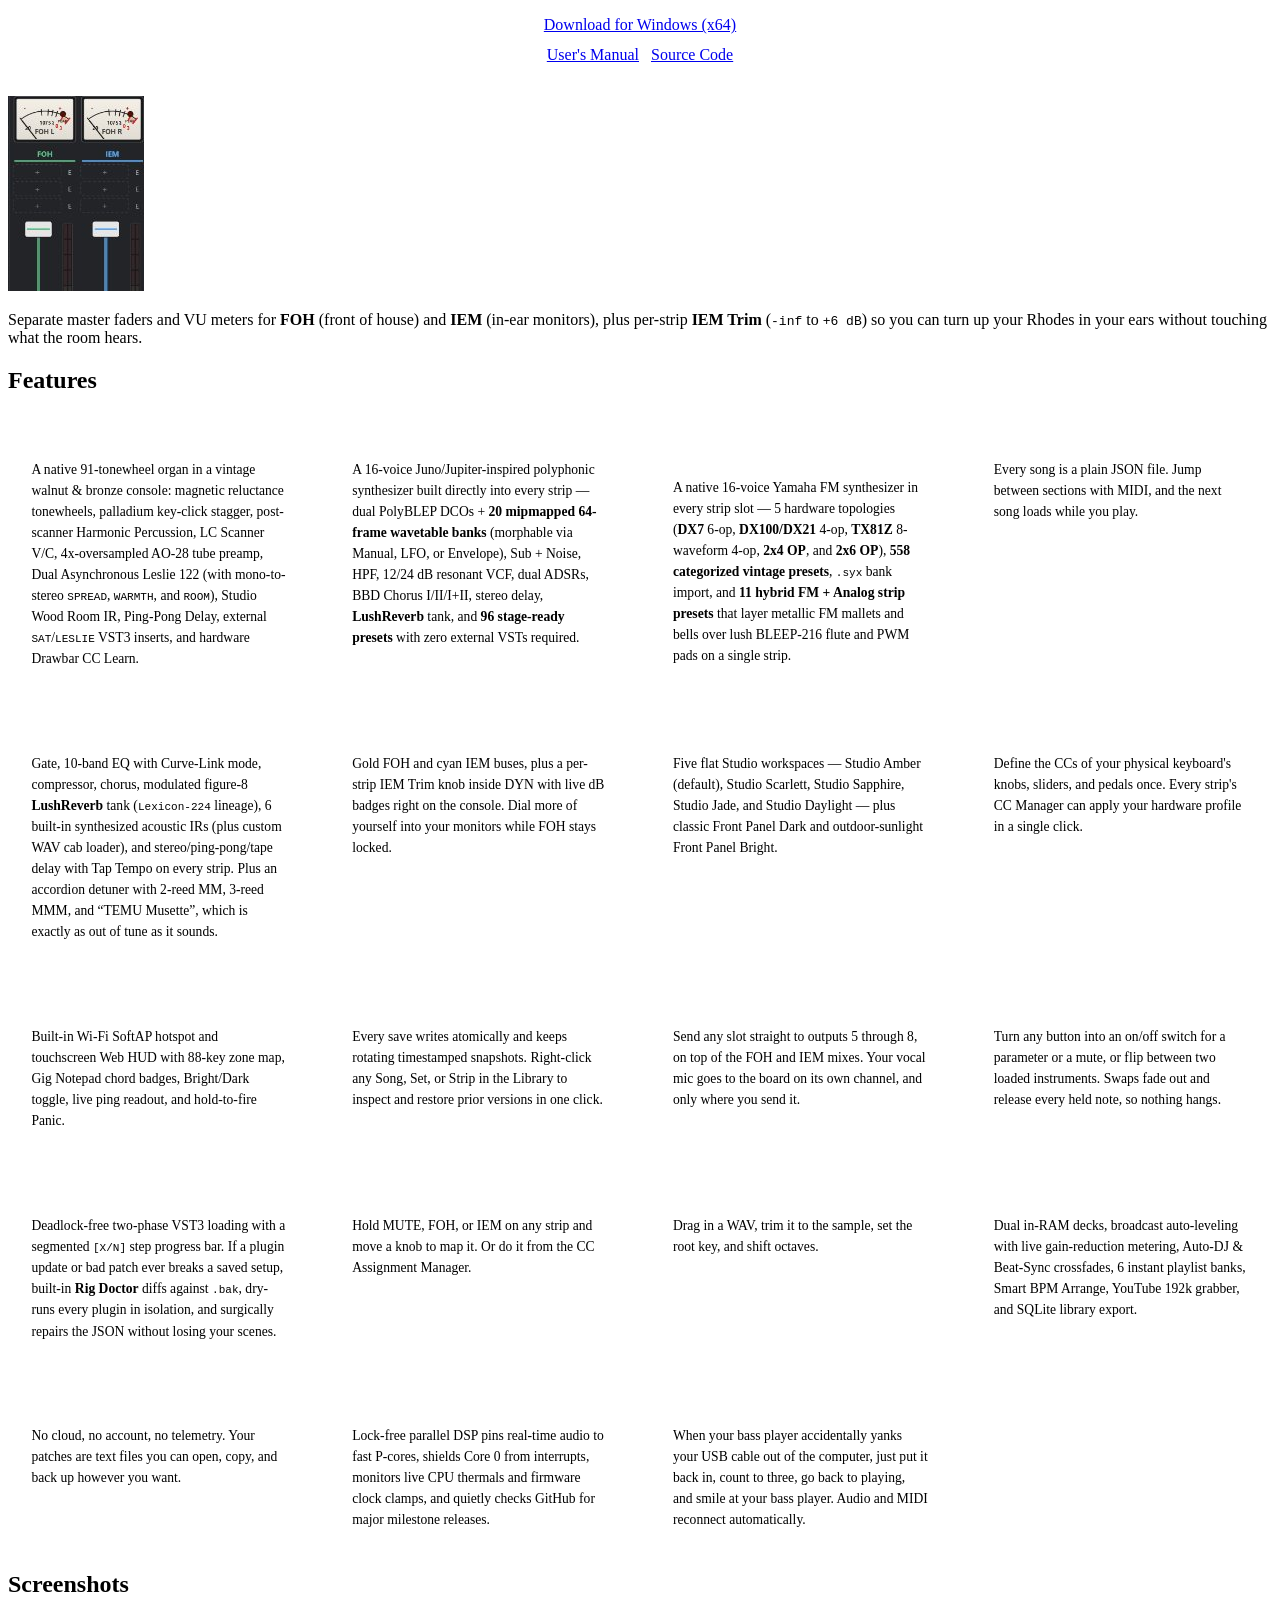
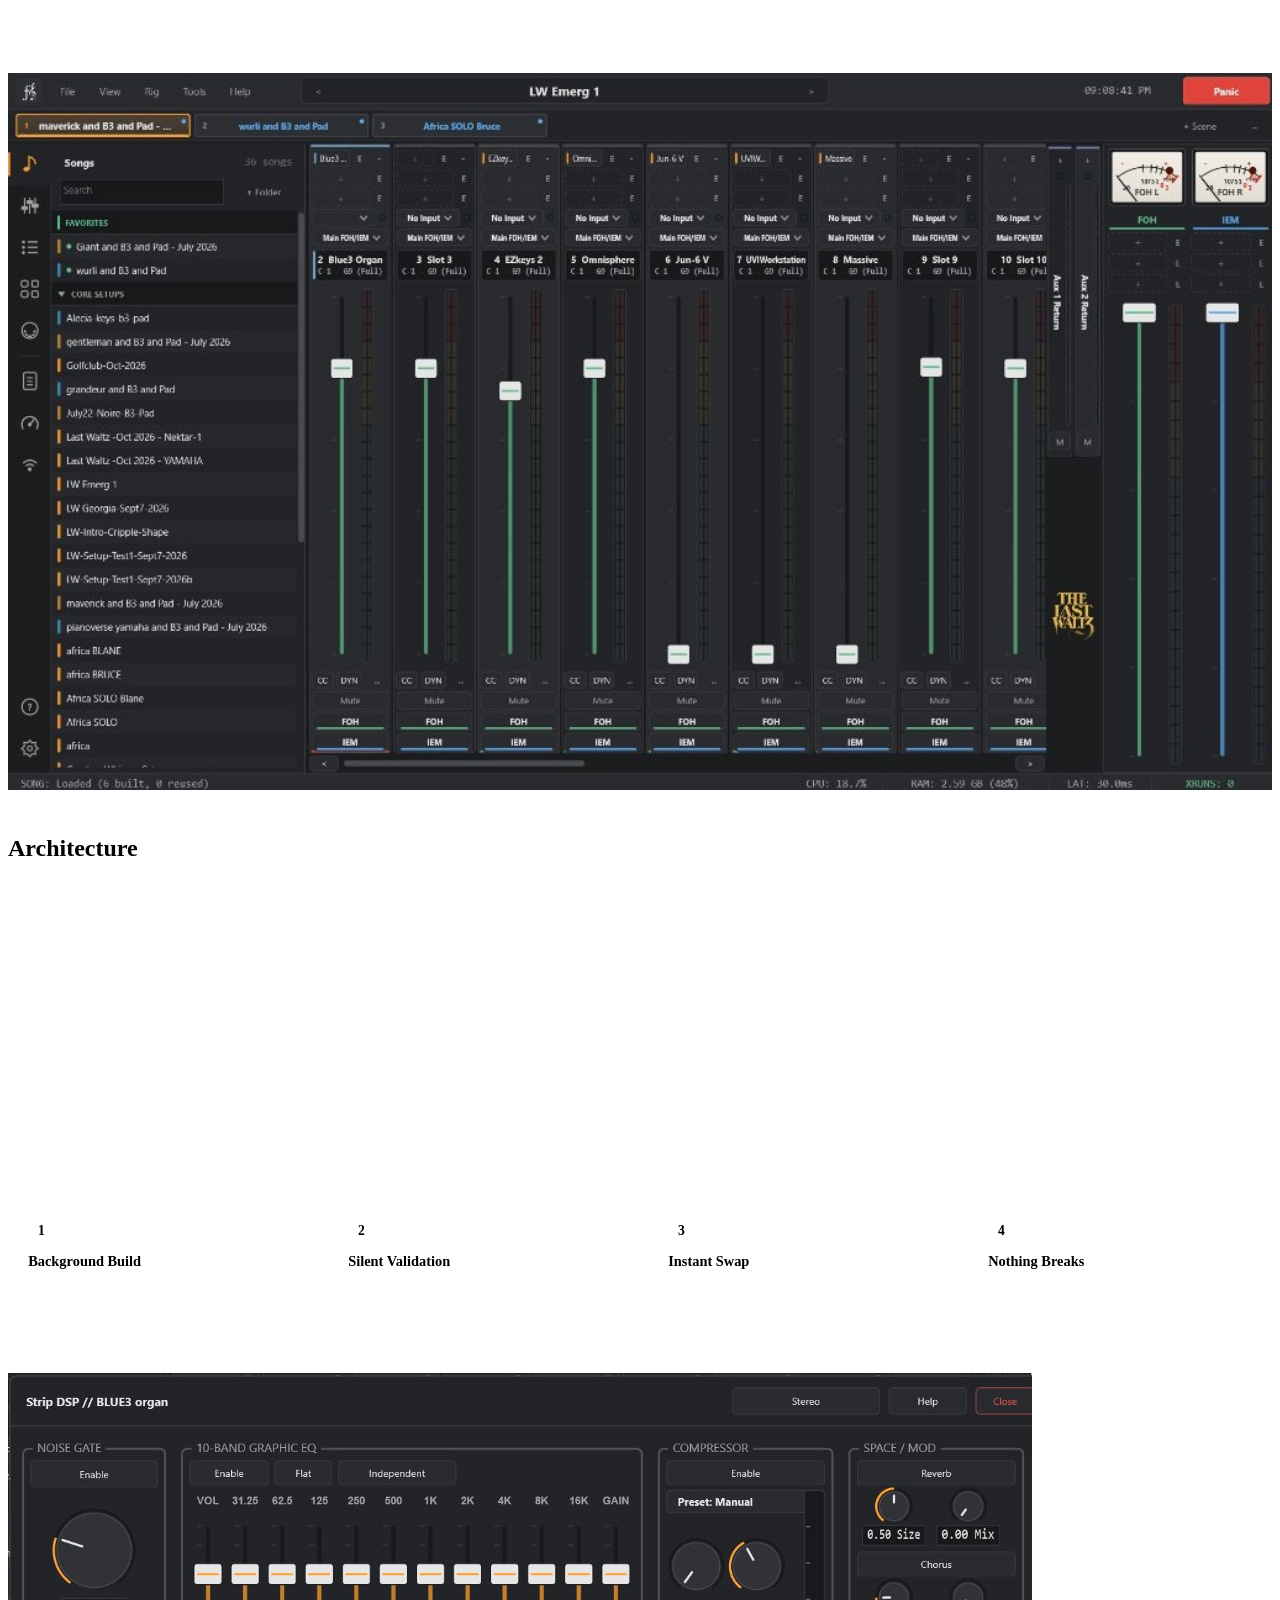
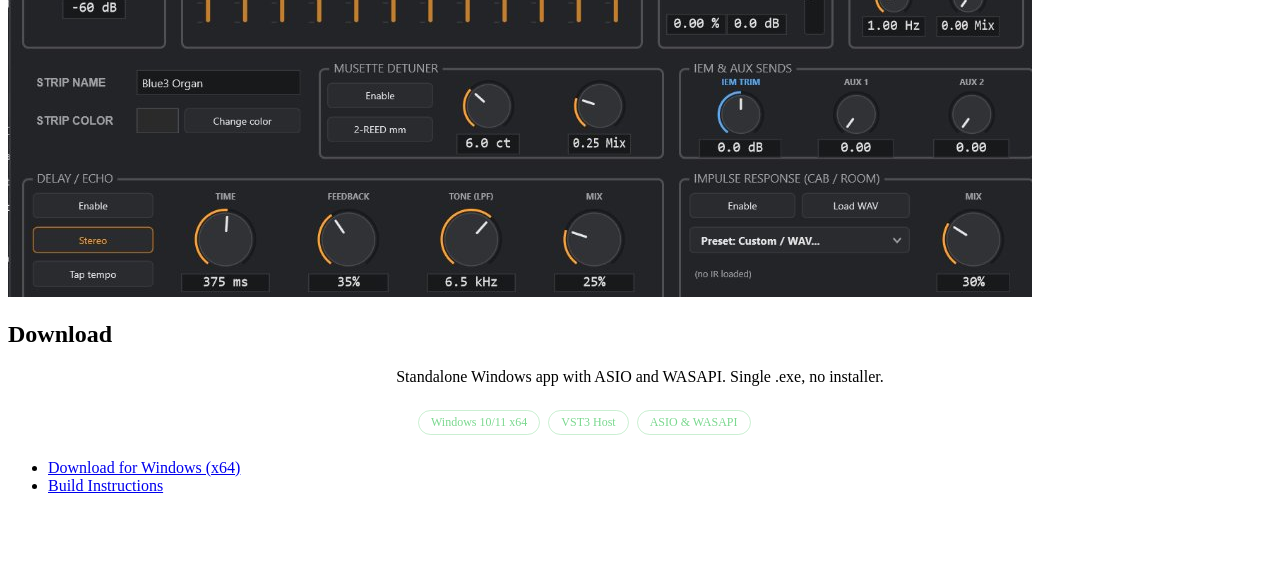
==== commit 055a14d9: "feat(v1.7): Fanfare B3 Organ, BLEEP-216 20-bank wavetables, Jump! default, docs, blog, and v1.7.0 bi" ====
--- a/docs/index.html
+++ b/docs/index.html
@@ -8,7 +8,7 @@
 		<title>Fanfare: Live Windows VST3 Host for Keyboard Players</title>
 		<meta charset="utf-8" />
 		<meta name="viewport" content="width=device-width, initial-scale=1" />
-		<meta name="description" content="Fanfare v1.60 (The 1984 Keyboard Rig Edition) is a dedicated Windows VST3 host for keyboard players who gig. Includes the built-in BLEEP-216 16-voice Juno-style polyphonic synthesizer (68 presets), CoplanDX 6-op/4-op DX7/TX81Z/DX100 FM synthesizer (558 presets), 11 dual-engine FM+Analog strip combos, LushReverb figure-8 tank reverb, Rig Doctor setup diagnostics &amp; surgical repair, global Controller Profiles, Save Version History, clean song changes, separate FOH and IEM mixes with per-strip IEM trim, Curve-Link EQ, built-in acoustic IRs, stereo/ping-pong/tape delay, dual-deck DJ player with broadcast auto-leveling, tablet HUD, and a panic button that works." />
+		<meta name="description" content="Fanfare v1.7 (Tonewheel &amp; Wavetable Edition) is a dedicated Windows VST3 host for keyboard players who gig. Includes the built-in Fanfare B3 91-Tonewheel Organ + Dual Leslie 122, BLEEP-216 16-voice Analog + 20-Bank Wavetable synthesizer (96 presets), CoplanDX 6-op/4-op DX7/TX81Z/DX100 FM synthesizer (558 presets), 11 dual-engine FM+Analog strip combos, LushReverb figure-8 tank reverb, Rig Doctor setup diagnostics &amp; surgical repair, global Controller Profiles, Save Version History, clean song changes, separate FOH and IEM mixes with per-strip IEM trim, Curve-Link EQ, built-in acoustic IRs, stereo/ping-pong/tape delay, dual-deck DJ player with broadcast auto-leveling, tablet HUD, and a panic button that works." />
 		<link rel="canonical" href="https://openrig-host.github.io/fanfare/" />
 		<link rel="icon" type="image/png" href="Fanfare_Icon.png" />
 		<meta property="og:site_name" content="Fanfare" />
@@ -258,8 +258,12 @@
 								<h2 class="major">Features</h2>
 								<div class="feature-grid">
 									<div>
-										<h3>BLEEP-216 Built-In Polysynth</h3>
-										<p>A 16-voice Juno/Jupiter-inspired analog-modeled synthesizer built directly into every channel strip &mdash; dual PolyBLEP oscillators + sub + noise, HPF, 12/24 dB resonant VCF, dual ADSRs, BBD Chorus I/II/I+II, stereo delay, <strong>LushReverb</strong> tank, onscreen keyboard, and <strong>68 stage-ready presets</strong> (from <em>Jump 1984 Brass</em>, <em>Take On Me Riff</em>, <em>Final Countdown</em>, and <em>Enyaesque</em> to 90s supersaws and 303 bass) with zero external VSTs required.</p>
+										<h3>Fanfare B3 Organ &amp; Dual Leslie 122</h3>
+										<p>A native 91-tonewheel organ in a vintage walnut &amp; bronze console: magnetic reluctance tonewheels, palladium key-click stagger, post-scanner Harmonic Percussion, LC Scanner V/C, 4x-oversampled AO-28 tube preamp, Dual Asynchronous Leslie 122 (with mono-to-stereo <code>SPREAD</code>, <code>WARMTH</code>, and <code>ROOM</code>), Studio Wood Room IR, Ping-Pong Delay, external <code>SAT</code>/<code>LESLIE</code> VST3 inserts, and hardware Drawbar CC Learn.</p>
+									</div>
+									<div>
+										<h3>BLEEP-216 Analog + Wavetable Synth</h3>
+										<p>A 16-voice Juno/Jupiter-inspired polyphonic synthesizer built directly into every strip &mdash; dual PolyBLEP DCOs + <strong>20 mipmapped 64-frame wavetable banks</strong> (morphable via Manual, LFO, or Envelope), Sub + Noise, HPF, 12/24 dB resonant VCF, dual ADSRs, BBD Chorus I/II/I+II, stereo delay, <strong>LushReverb</strong> tank, and <strong>96 stage-ready presets</strong> with zero external VSTs required.</p>
 									</div>
 									<div>
 										<h3>CoplanDX FM Synth &amp; 1984 Hybrid Rig</h3>
@@ -337,20 +341,22 @@
 								<h2 class="major">Screenshots</h2>
 								<div class="showcase-tabs">
 									<button type="button" class="tab-btn active" onclick="switchTab(0)">Full Live Rig</button>
-									<button type="button" class="tab-btn" onclick="switchTab(1)">BLEEP-216 Synth</button>
-									<button type="button" class="tab-btn" onclick="switchTab(2)">CoplanDX FM Synth</button>
-									<button type="button" class="tab-btn" onclick="switchTab(3)">Tablet Stage HUD</button>
-									<button type="button" class="tab-btn" onclick="switchTab(4)">HUD Touch Mixer</button>
-									<button type="button" class="tab-btn" onclick="switchTab(5)">Channel Strip DSP</button>
-									<button type="button" class="tab-btn" onclick="switchTab(6)">MIDI FX</button>
-									<button type="button" class="tab-btn" onclick="switchTab(7)">Sampler</button>
-									<button type="button" class="tab-btn" onclick="switchTab(8)">VST Editors</button>
-									<button type="button" class="tab-btn" onclick="switchTab(9)">CC Manager</button>
-									<button type="button" class="tab-btn" onclick="switchTab(10)">Break-Music Player</button>
+									<button type="button" class="tab-btn" onclick="switchTab(1)">Fanfare B3 Organ</button>
+									<button type="button" class="tab-btn" onclick="switchTab(2)">BLEEP-216 Synth</button>
+									<button type="button" class="tab-btn" onclick="switchTab(3)">CoplanDX FM Synth</button>
+									<button type="button" class="tab-btn" onclick="switchTab(4)">Tablet Stage HUD</button>
+									<button type="button" class="tab-btn" onclick="switchTab(5)">HUD Touch Mixer</button>
+									<button type="button" class="tab-btn" onclick="switchTab(6)">Channel Strip DSP</button>
+									<button type="button" class="tab-btn" onclick="switchTab(7)">MIDI FX</button>
+									<button type="button" class="tab-btn" onclick="switchTab(8)">Sampler</button>
+									<button type="button" class="tab-btn" onclick="switchTab(9)">VST Editors</button>
+									<button type="button" class="tab-btn" onclick="switchTab(10)">CC Manager</button>
+									<button type="button" class="tab-btn" onclick="switchTab(11)">Break-Music Player</button>
 								</div>
 								<div>
 									<img src="fanfare_v1_4_console.jpg" width="1024" height="581" decoding="async" class="showcase-img active" alt="Fanfare v1.60 Studio live mixer interface" />
-									<img src="bleep_216_synth.jpg" width="1024" height="594" loading="lazy" decoding="async" class="showcase-img" alt="Built-in BLEEP-216 16-voice polyphonic analog synthesizer with Roland Juno styling, 68 presets, and singing IR3109 VCF" />
+									<img src="fanfare_b3_organ.jpg" width="1024" height="560" loading="lazy" decoding="async" class="showcase-img" alt="Built-in Fanfare B3 91-Tonewheel Organ and Dual Leslie 122 rotary speaker console with Studio FX and external VST3 insert slots" />
+									<img src="bleep_216_wavetables.jpg" width="1024" height="539" loading="lazy" decoding="async" class="showcase-img" alt="Built-in BLEEP-216 16-voice polyphonic analog and 20-bank 64-frame wavetable synthesizer" />
 									<img src="coplandx_fm_synth.jpg" width="1024" height="590" loading="lazy" decoding="async" class="showcase-img" alt="Built-in CoplanDX 16-voice FM synthesizer with 5 hardware modes, 558 vintage presets, and real-time algorithm routing" />
 									<img src="tablet_stage_hud.png" width="966" height="471" loading="lazy" decoding="async" class="showcase-img" alt="Fanfare Tablet Stage HUD Songs view over Wi-Fi SoftAP" />
 									<img src="tablet_touch_mixer.png" width="471" height="966" loading="lazy" decoding="async" class="showcase-img portrait" alt="Fanfare mobile Touch Mixer with dual FOH and IEM faders" />
@@ -456,7 +462,8 @@
 			<script>
 				const captions = [
 					"Full Studio live mixer interface with Vertical Ribbon sidebar, Scene snapshots, dual FOH/IEM mixes, scrollable 24-strip rack, and peak VU metering.",
-					"Built-in BLEEP-216 16-voice polyphonic analog synthesizer on every strip: dual DCOs + Sub + Noise, 12/24 dB VCF with singing IR3109 resonance, dual ADSRs, BBD Chorus I/II/I+II, stereo delay, LushReverb tank, and 68 presets.",
+					"Built-in Fanfare B3 91-Tonewheel Organ and Dual Leslie 122 rotary speaker console with walnut/brushed-bronze UI, AO-28 tube preamp, Studio FX with ping-pong delay, external SAT/LESLIE VST3 insert slots, and toggleable 61-key waterfall manual.",
+					"Built-in BLEEP-216 16-voice analog + wavetable synthesizer on every strip: dual DCOs + 20 64-frame wavetable banks, Sub + Noise, 12/24 dB VCF with singing IR3109 resonance, dual ADSRs, BBD Chorus I/II/I+II, stereo delay, LushReverb tank, and 96 presets.",
 					"Built-in CoplanDX 16-voice FM synthesizer: DX7 (6-op), DX21/DX100 (4-op), TX81Z (8-waveform), and Dual Layer modes with 558 categorized vintage presets, algorithm diagram, and BBD FX.",
 					"Touchscreen Tablet Stage HUD running over Wi-Fi / SoftAP with color-coded song tags, favorites, Bright/Dark toggle, guarded Panic, and 3ms WebSocket sync.",
 					"Portrait mobile Touch Mixer in the Stage HUD: independent multi-touch gold FOH and cyan IEM faders per strip, Master faders, and live stereo VU meters.",
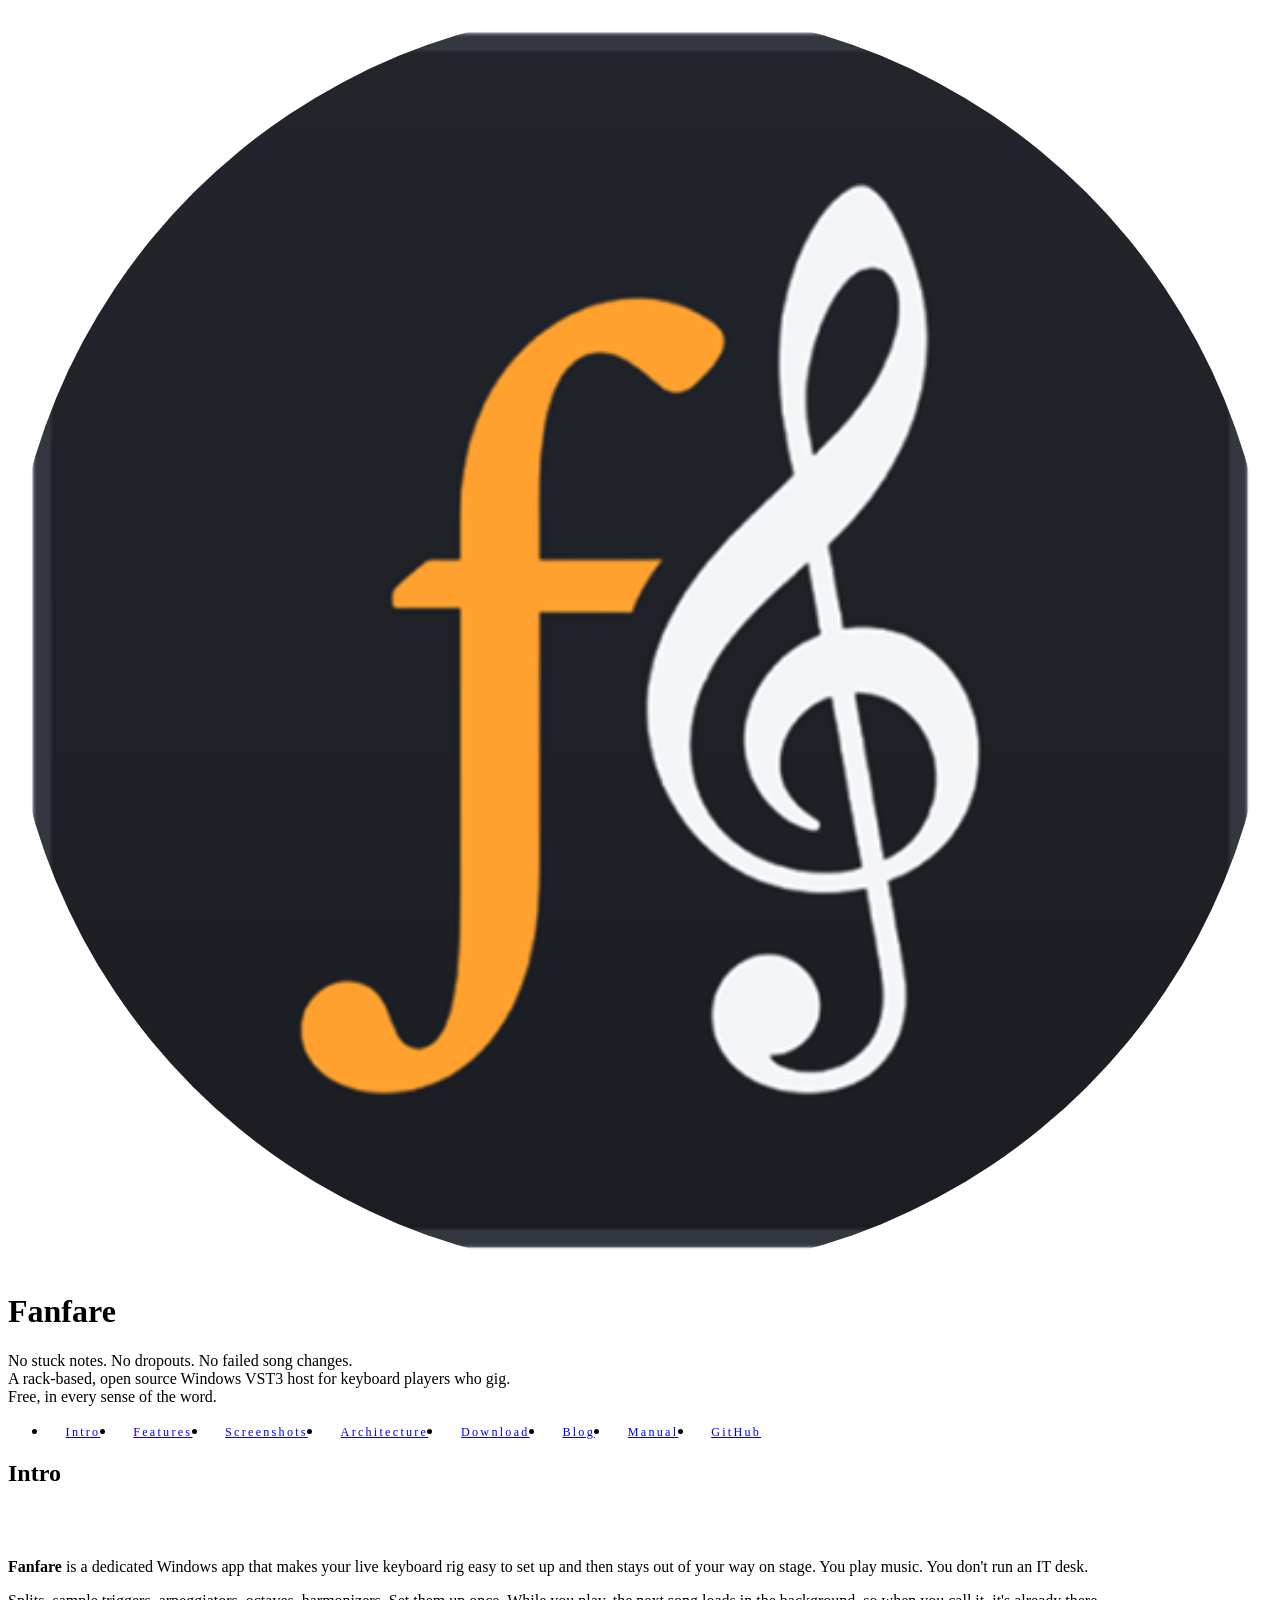
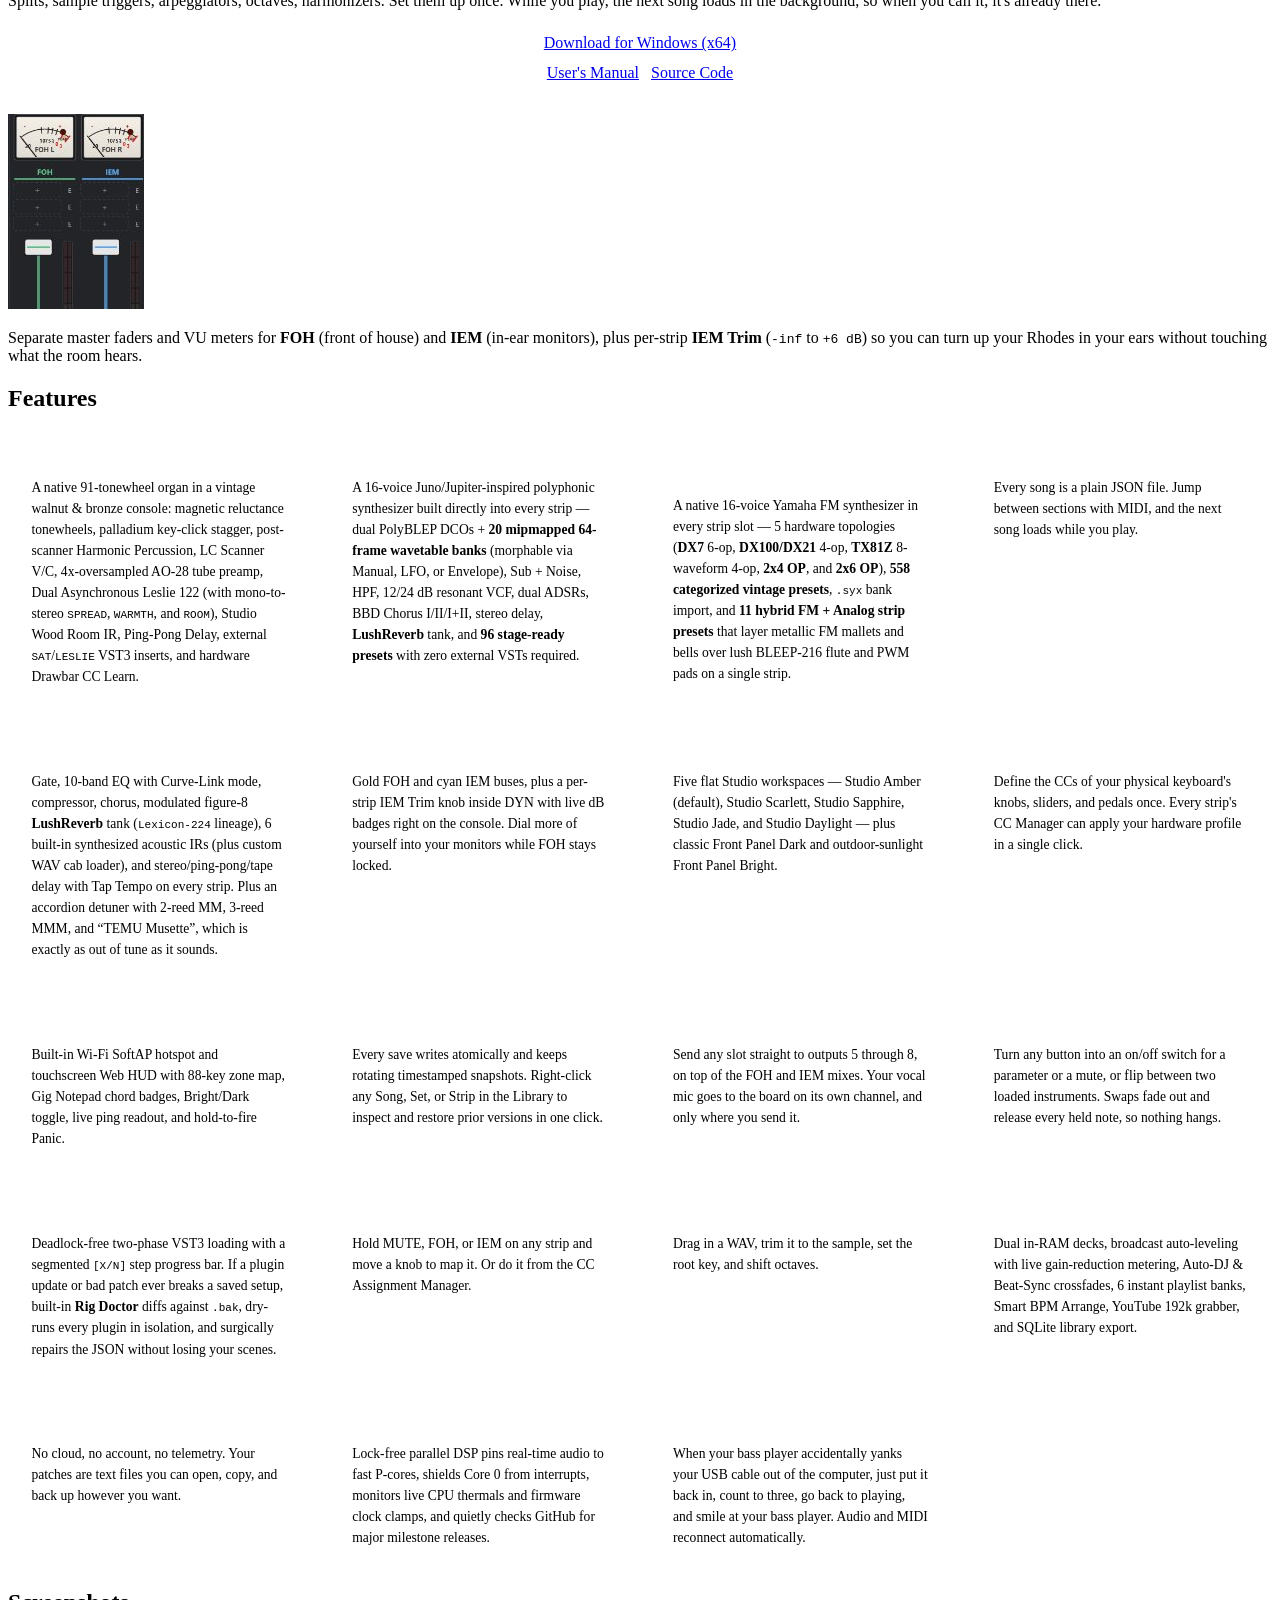
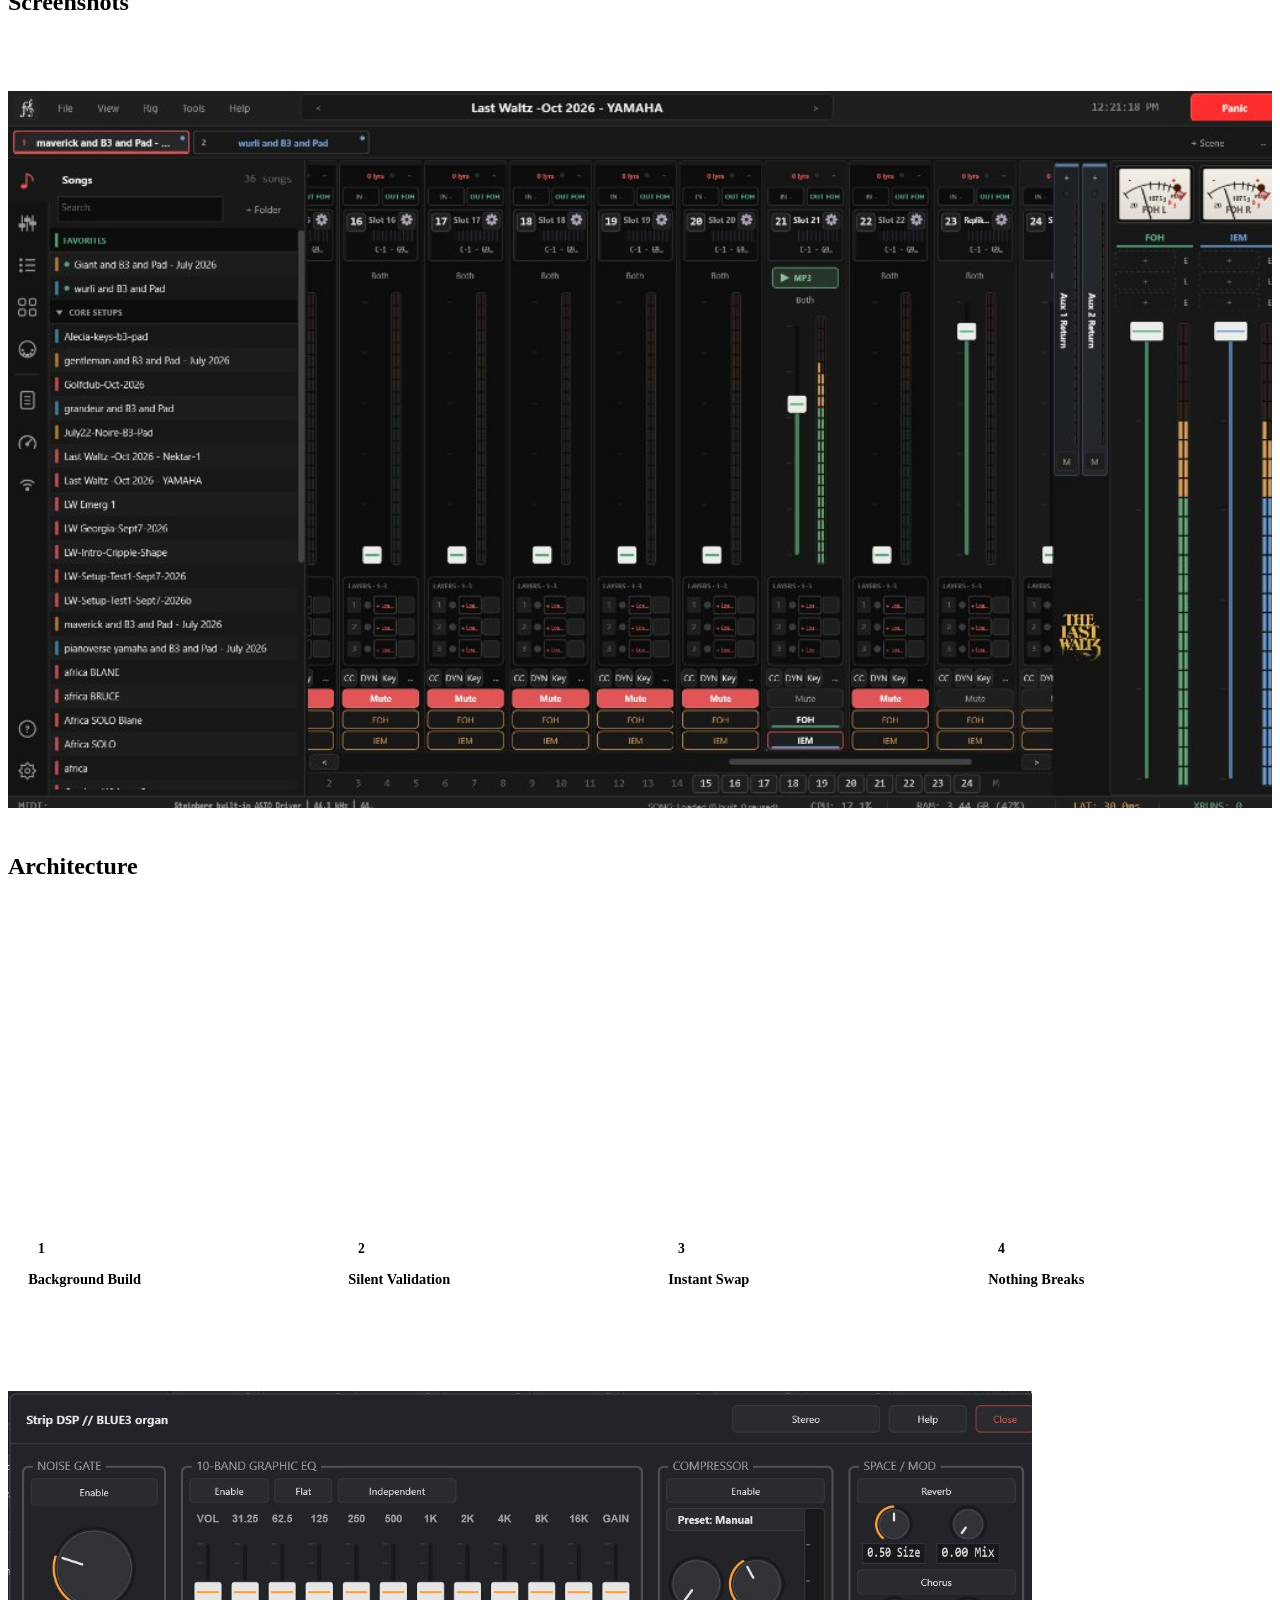
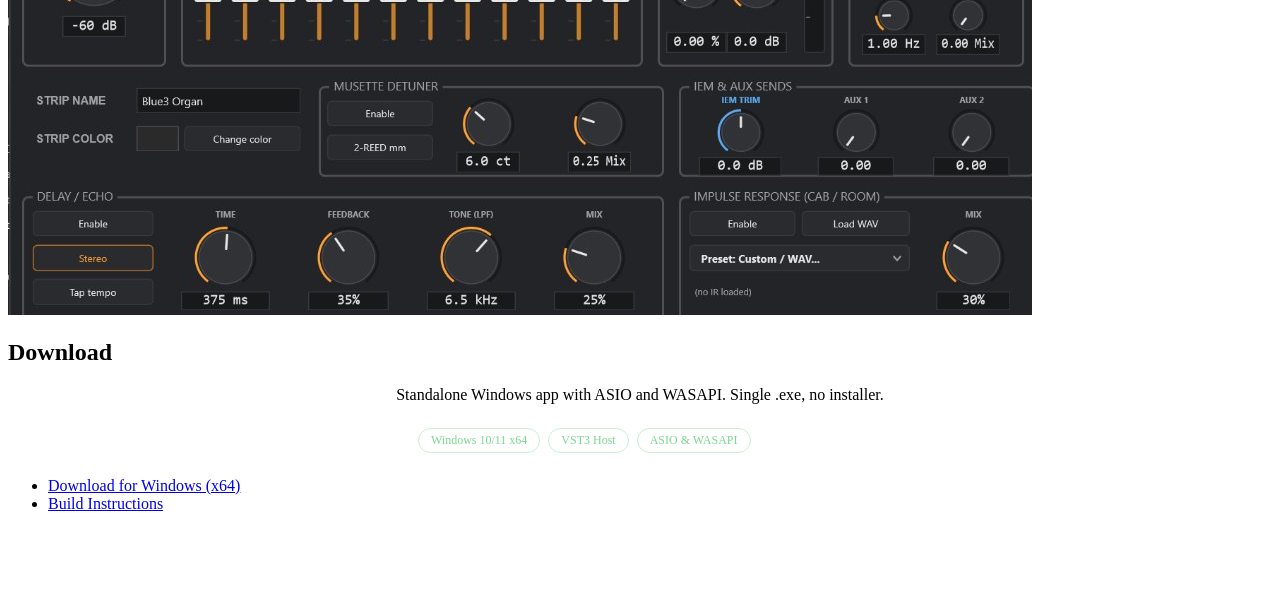
==== commit c9c8d7fc: "docs(web): highlight open source and free in every sense on landing hero" ====
--- a/docs/index.html
+++ b/docs/index.html
@@ -216,7 +216,8 @@
 							<div class="inner">
 								<h1>Fanfare</h1>
 								<p>No stuck notes. No dropouts. No failed song changes.<br />
-								A rack-based Windows VST3 host for keyboard players who gig.</p>
+								A rack-based, open source Windows VST3 host for keyboard players who gig.<br />
+								Free, in every sense of the word.</p>
 							</div>
 						</div>
 						<nav>
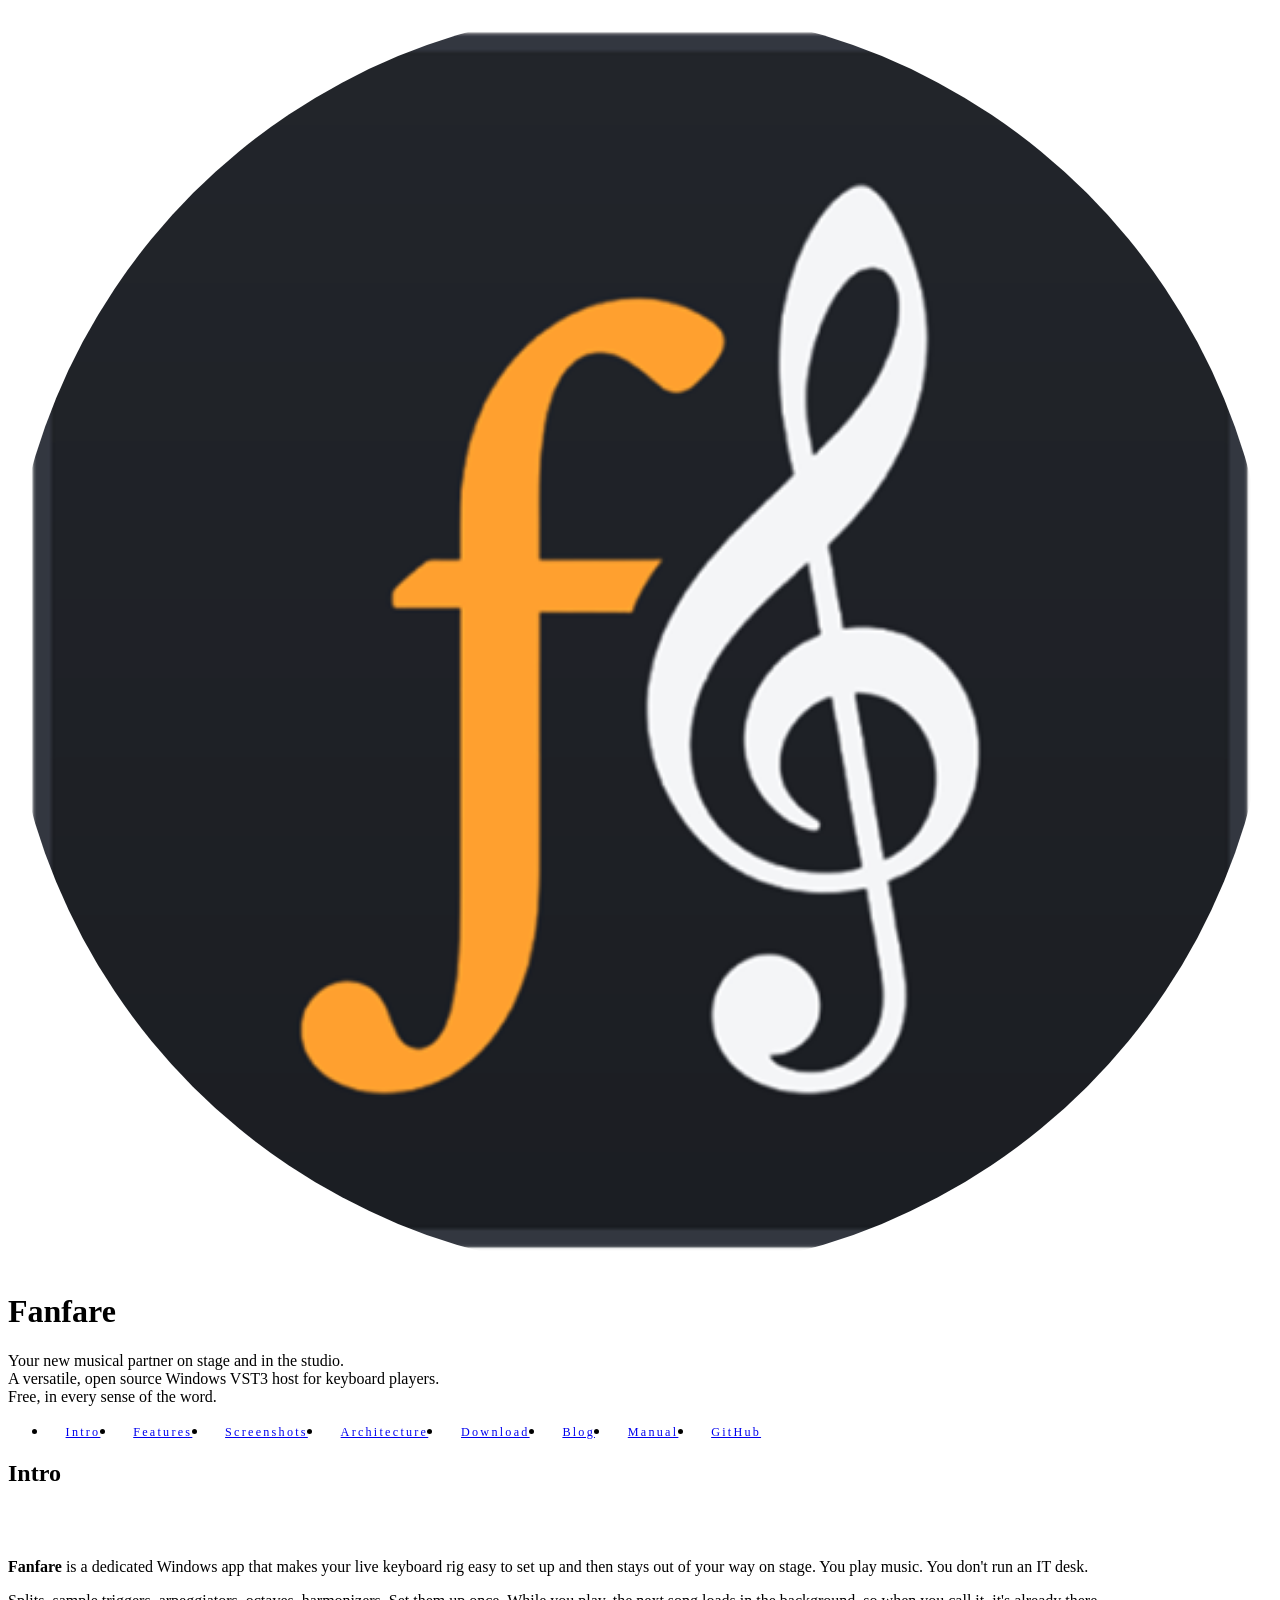
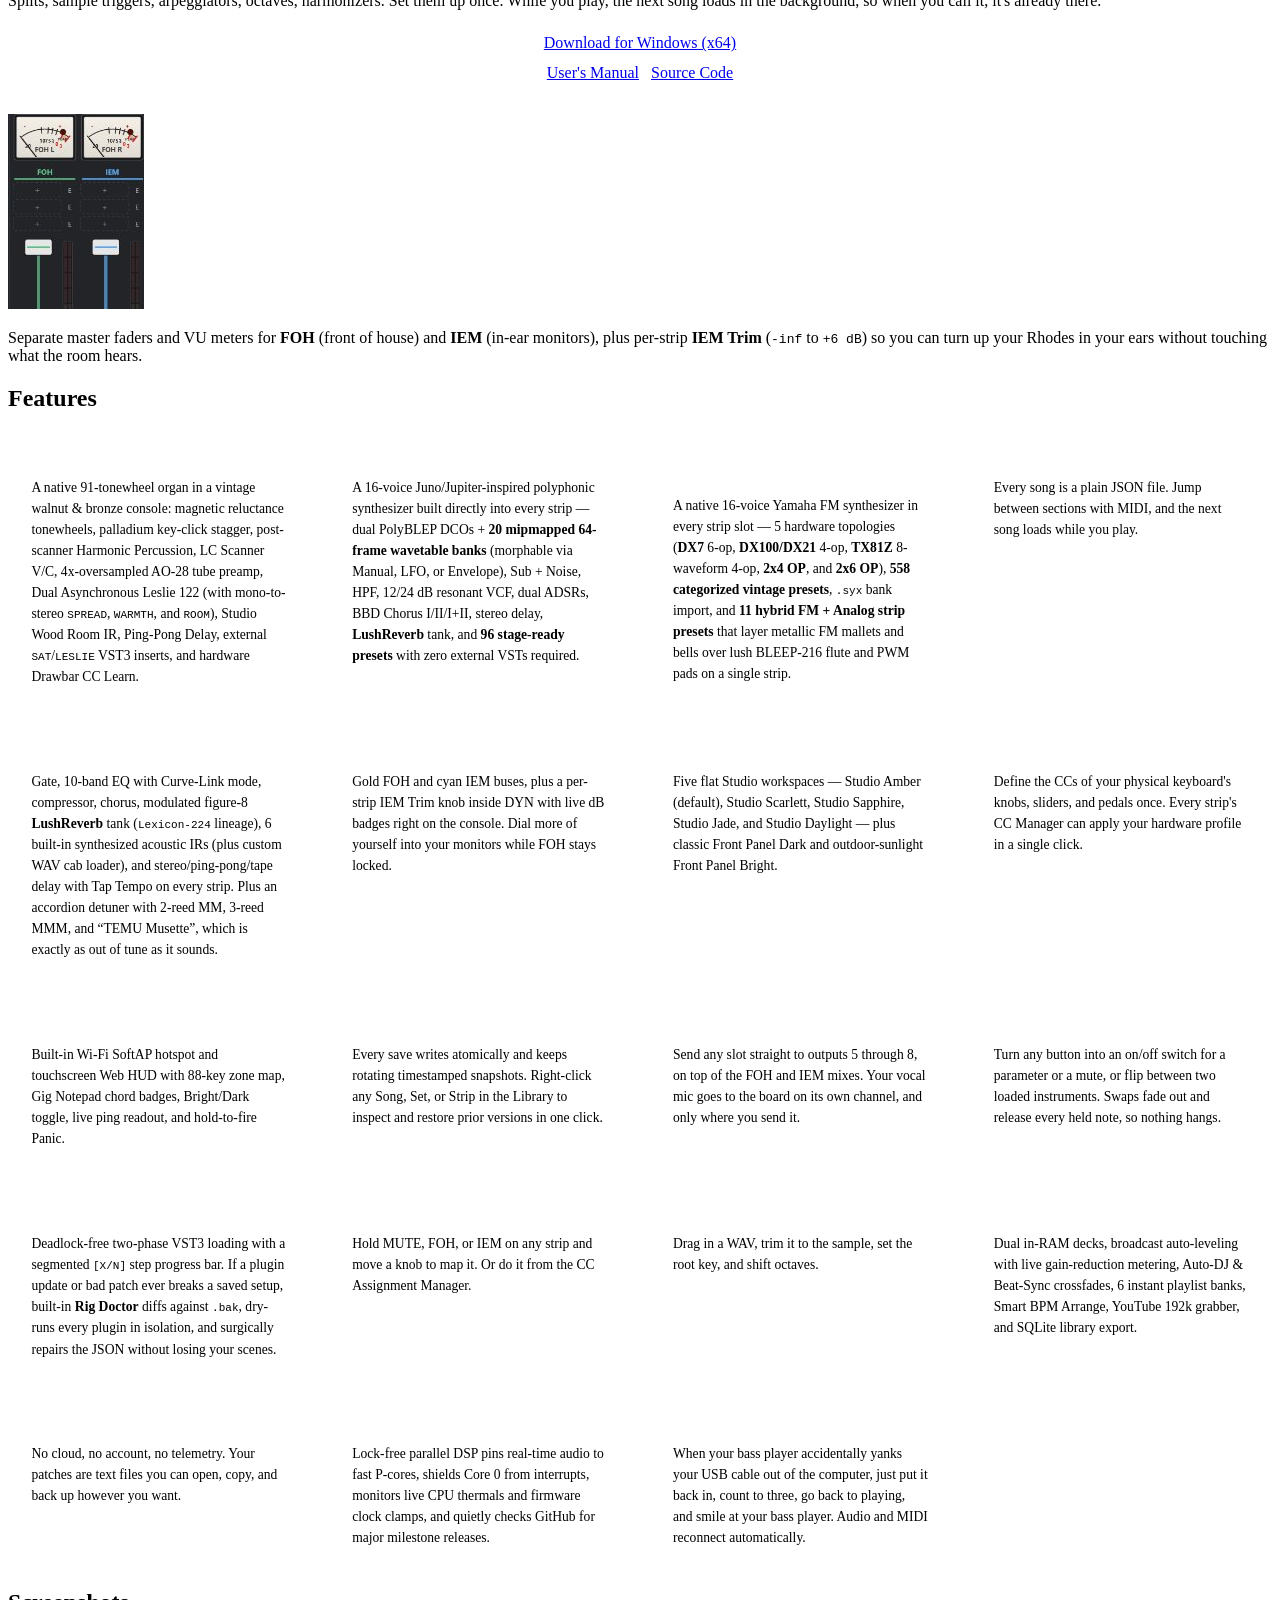
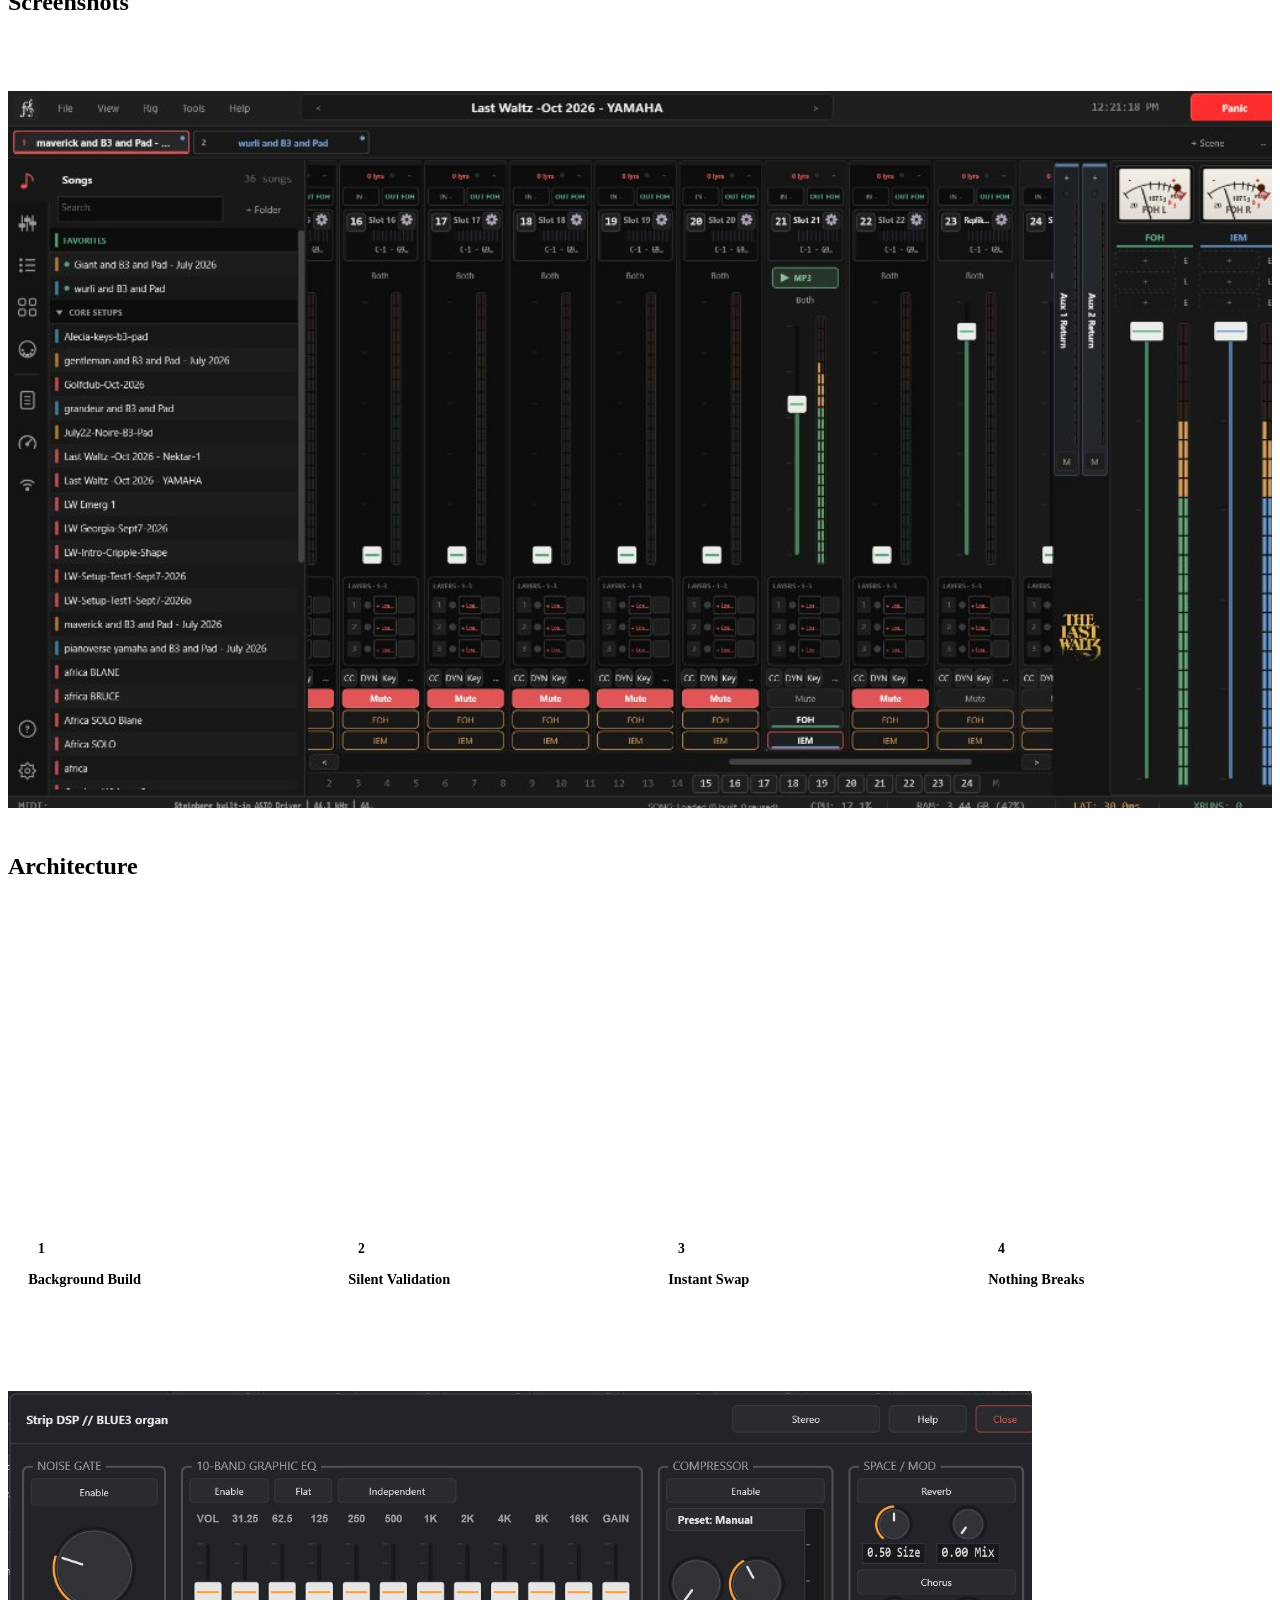
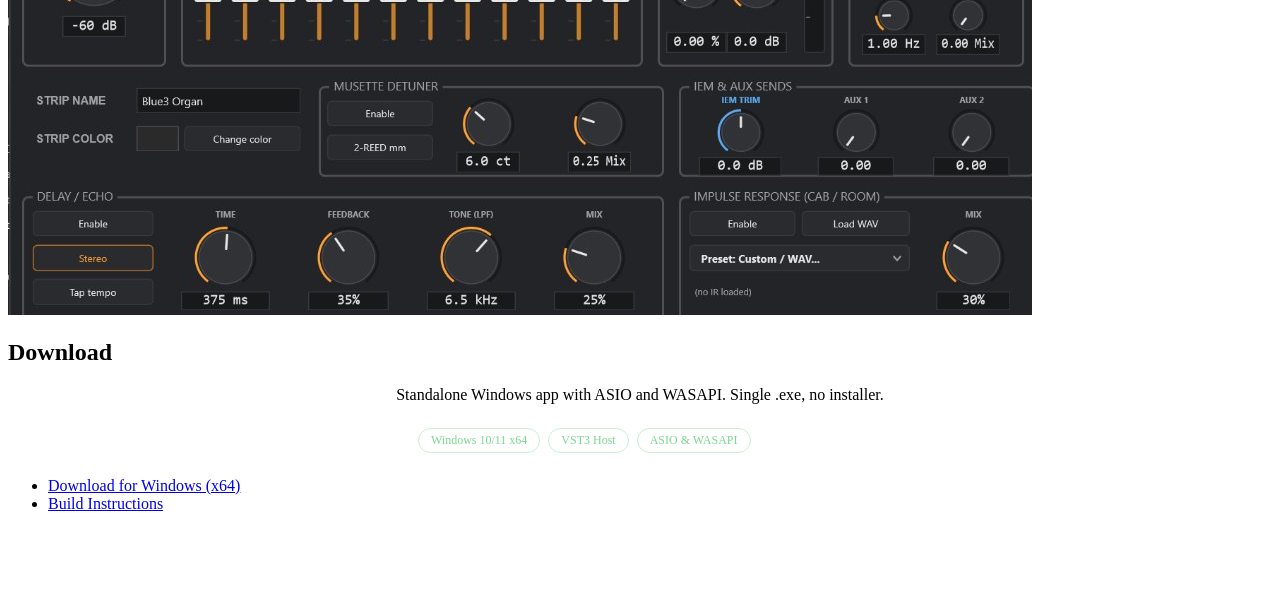
==== commit ee143fe6: "docs(web): update hero tagline to focus on versatility and musical partnership" ====
--- a/docs/index.html
+++ b/docs/index.html
@@ -15,7 +15,7 @@
 		<meta property="og:type" content="website" />
 		<meta property="og:url" content="https://openrig-host.github.io/fanfare/" />
 		<meta property="og:title" content="Fanfare: Live Windows VST3 Host for Keyboard Players" />
-		<meta property="og:description" content="No stuck notes. No dropouts. No failed song changes. A dedicated Windows VST3 host for keyboard players who gig." />
+		<meta property="og:description" content="Your new musical partner on stage and in the studio. A versatile, open source Windows VST3 host for keyboard players. Free, in every sense of the word." />
 		<meta property="og:image" content="https://openrig-host.github.io/fanfare/fanfare_v1_4_console.jpg" />
 		<meta name="twitter:card" content="summary_large_image" />
 		<link rel="preload" as="image" href="hero_bg.jpg" />
@@ -215,8 +215,8 @@
 						<div class="content">
 							<div class="inner">
 								<h1>Fanfare</h1>
-								<p>No stuck notes. No dropouts. No failed song changes.<br />
-								A rack-based, open source Windows VST3 host for keyboard players who gig.<br />
+								<p>Your new musical partner on stage and in the studio.<br />
+								A versatile, open source Windows VST3 host for keyboard players.<br />
 								Free, in every sense of the word.</p>
 							</div>
 						</div>
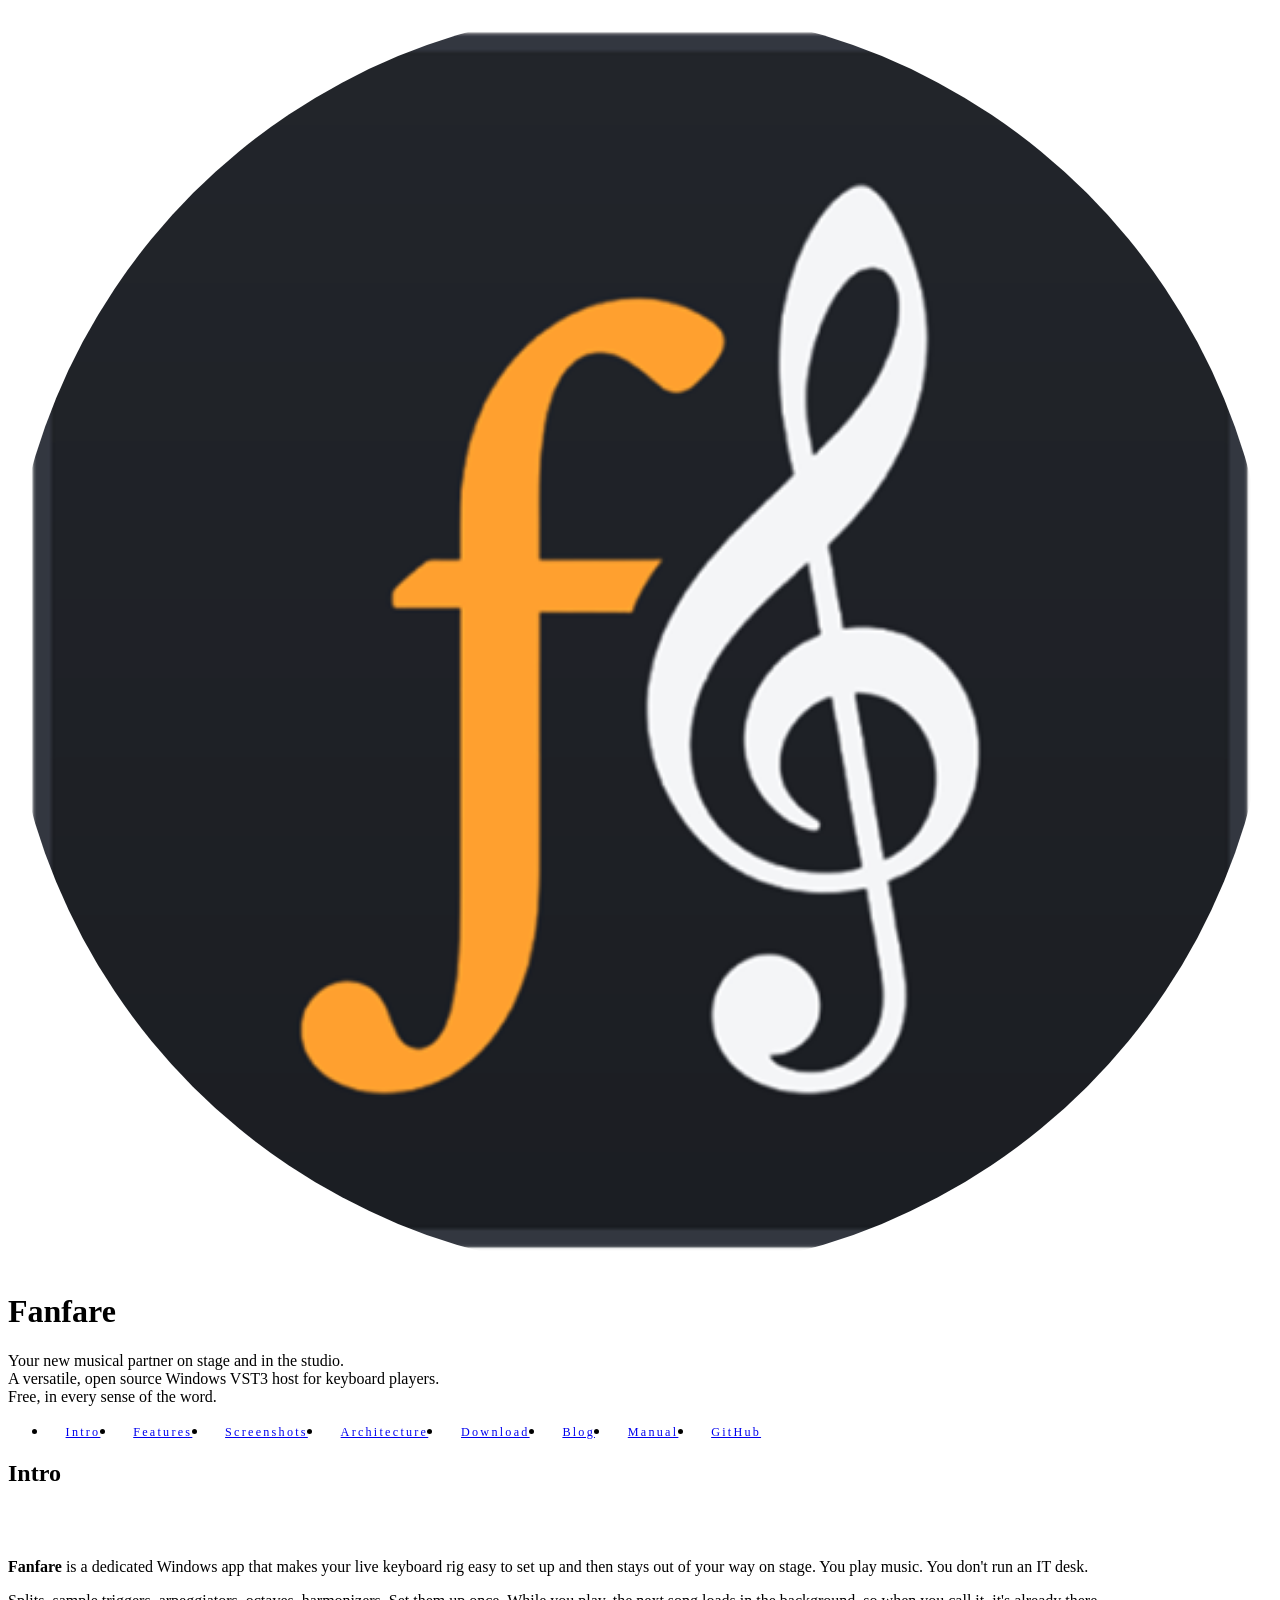
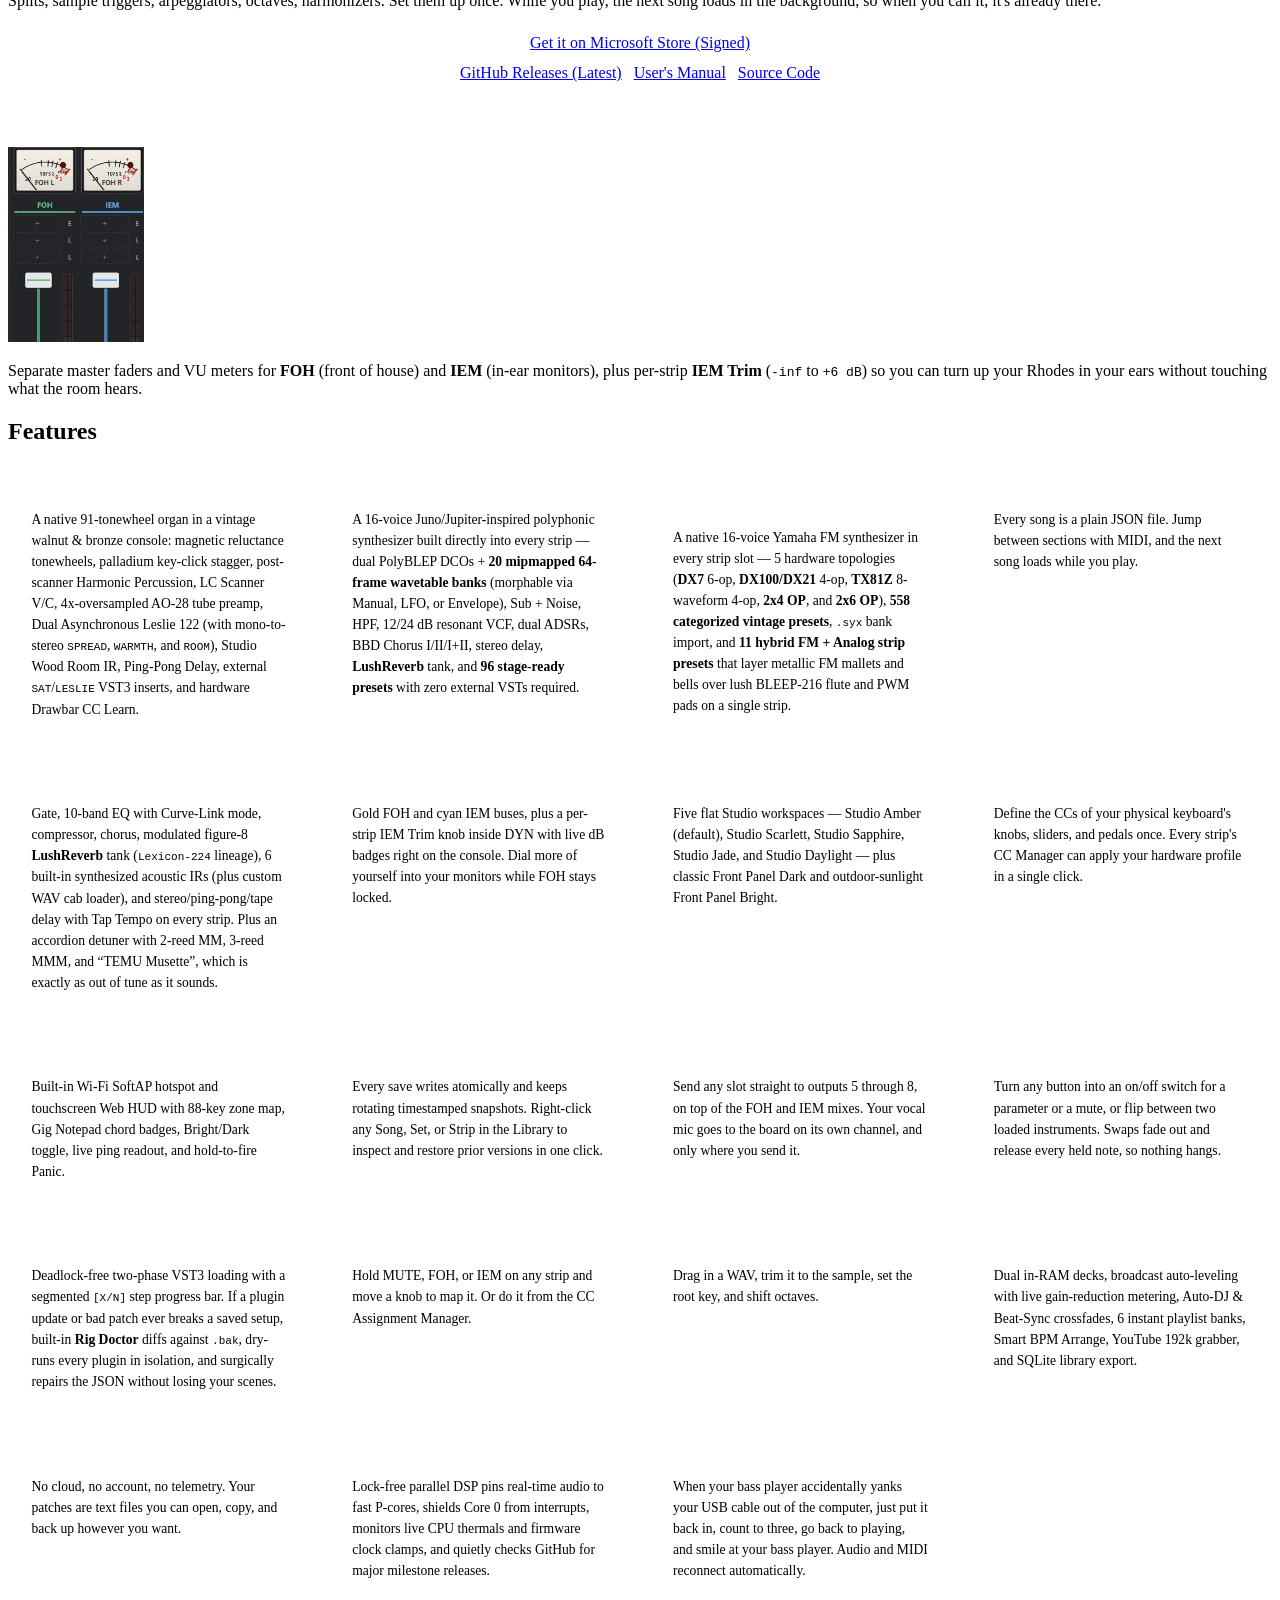
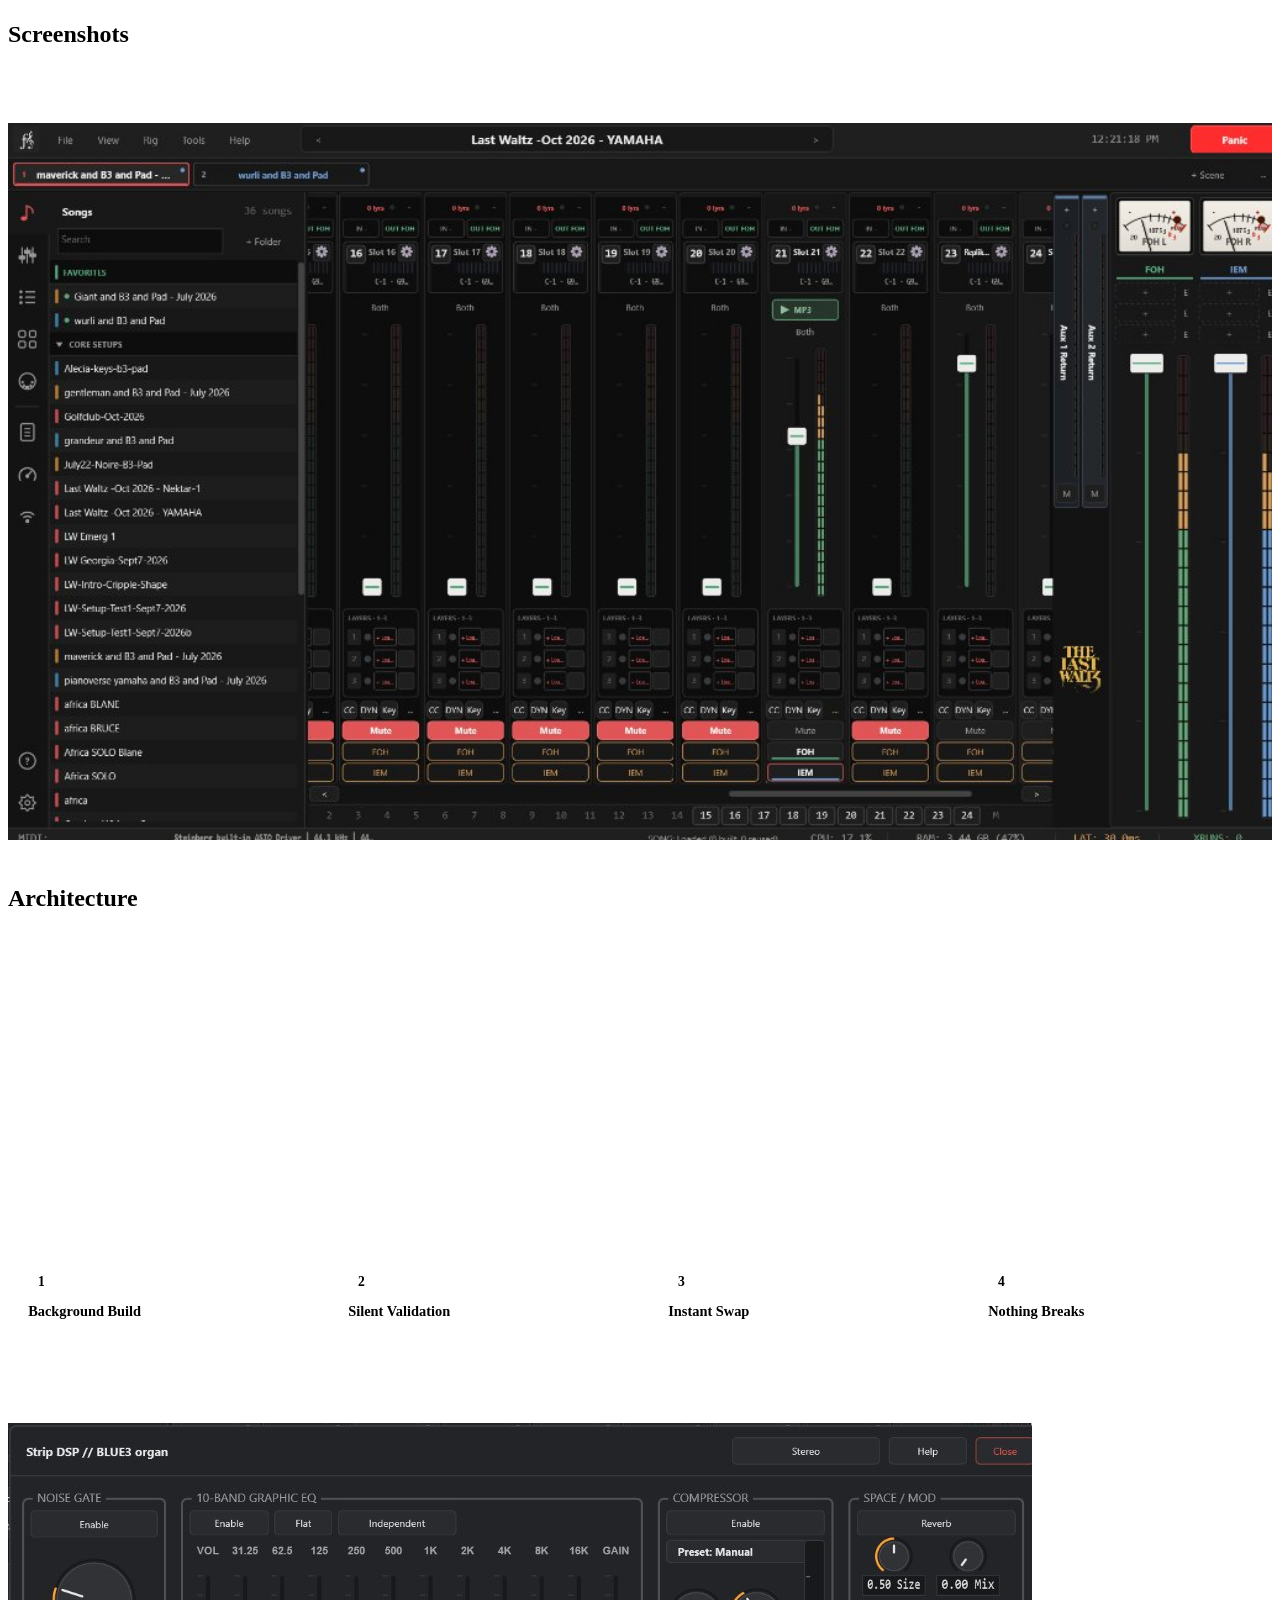
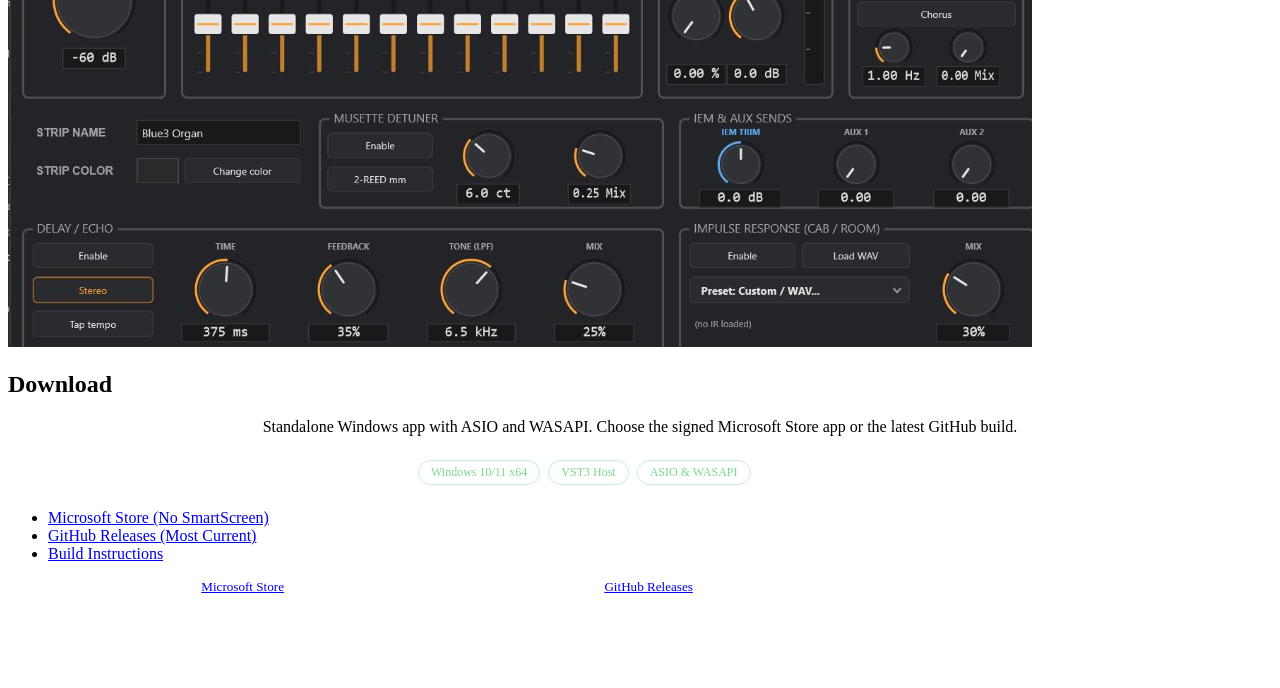
==== commit 50235de0: "docs: add Microsoft Store vs GitHub unsigned SmartScreen choice" ====
--- a/docs/index.html
+++ b/docs/index.html
@@ -246,10 +246,12 @@
 								<p><strong>Fanfare</strong> is a dedicated Windows app that makes your live keyboard rig easy to set up and then stays out of your way on stage. You play music. You don't run an IT desk.</p>
 								<p>Splits, sample triggers, arpeggiators, octaves, harmonizers. Set them up once. While you play, the next song loads in the background, so when you call it, it's already there.</p>
 								<ul class="actions intro-actions">
-									<li class="intro-primary"><a href="https://github.com/openrig-host/fanfare/releases/latest" class="button primary icon solid fa-download" target="_blank" rel="noopener">Download for Windows (x64)</a></li>
+									<li class="intro-primary"><a href="https://apps.microsoft.com/detail/9mw95413hg69?hl=en-US&amp;gl=CA" class="button primary icon solid fa-shopping-bag" target="_blank" rel="noopener">Get it on Microsoft Store (Signed)</a></li>
+									<li><a href="https://github.com/openrig-host/fanfare/releases/latest" class="button icon solid fa-download" target="_blank" rel="noopener">GitHub Releases (Latest)</a></li>
 									<li><a href="manual.html" class="button icon solid fa-book">User's Manual</a></li>
 									<li><a href="https://github.com/openrig-host/fanfare" class="button icon brands fa-github" target="_blank" rel="noopener">Source Code</a></li>
 								</ul>
+								<p style="font-size:0.82em; color:rgba(255,255,255,0.68); text-align:center; margin-top:-0.8rem;"><strong>Two ways to install:</strong> The <strong>Microsoft Store</strong> build is signed and installs smoothly with no SmartScreen warning, though Store certification takes a few days. <strong>GitHub Releases</strong> are always the most current builds, but are unsigned and will trigger a Windows SmartScreen prompt (<em>More info &rarr; Run anyway</em>).</p>
 								<span class="image main meter-card"><img src="vu_meters_card.png" width="136" height="195" loading="lazy" decoding="async" alt="Analog peak VU metering and dual FOH/IEM bus routing" /></span>
 								<p>Separate master faders and VU meters for <strong>FOH</strong> (front of house) and <strong>IEM</strong> (in-ear monitors), plus per-strip <strong>IEM Trim</strong> (<code>-inf</code> to <code>+6 dB</code>) so you can turn up your Rhodes in your ears without touching what the room hears.</p>
 							</article>
@@ -423,7 +425,7 @@
 						<!-- Download -->
 							<article id="download">
 								<h2 class="major">Download</h2>
-								<p style="text-align:center;">Standalone Windows app with ASIO and WASAPI. Single .exe, no installer.</p>
+								<p style="text-align:center;">Standalone Windows app with ASIO and WASAPI. Choose the signed Microsoft Store app or the latest GitHub build.</p>
 								<ul class="pills">
 									<li class="ok">Windows 10/11 x64</li>
 									<li class="ok">VST3 Host</li>
@@ -431,9 +433,11 @@
 									<li>GPL v3 License</li>
 								</ul>
 								<ul class="actions" style="justify-content:center;">
-									<li><a href="https://github.com/openrig-host/fanfare/releases/latest" class="button primary icon solid fa-download" target="_blank" rel="noopener">Download for Windows (x64)</a></li>
+									<li><a href="https://apps.microsoft.com/detail/9mw95413hg69?hl=en-US&amp;gl=CA" class="button primary icon solid fa-shopping-bag" target="_blank" rel="noopener">Microsoft Store (No SmartScreen)</a></li>
+									<li><a href="https://github.com/openrig-host/fanfare/releases/latest" class="button icon solid fa-download" target="_blank" rel="noopener">GitHub Releases (Most Current)</a></li>
 									<li><a href="https://github.com/openrig-host/fanfare/blob/trunk/BUILDING.md" class="button" target="_blank" rel="noopener">Build Instructions</a></li>
 								</ul>
+								<p style="text-align:center; font-size:0.82em; color:rgba(255,255,255,0.68);"><strong>Microsoft Store vs. GitHub:</strong> The <a href="https://apps.microsoft.com/detail/9mw95413hg69?hl=en-US&amp;gl=CA" target="_blank" rel="noopener">Microsoft Store</a> version installs smoothly with no SmartScreen errors, while <a href="https://github.com/openrig-host/fanfare/releases/latest" target="_blank" rel="noopener">GitHub Releases</a> are unsigned (will trigger a SmartScreen warning on install) but are usually more current because Microsoft Store certification takes a few days.</p>
 								<p style="text-align:center; font-size:0.8em; color:rgba(255,255,255,0.55);">Free, open source (GPL v3) for Windows 10/11 64-bit. Your plugins and patches stay on your machine.</p>
 							</article>
 
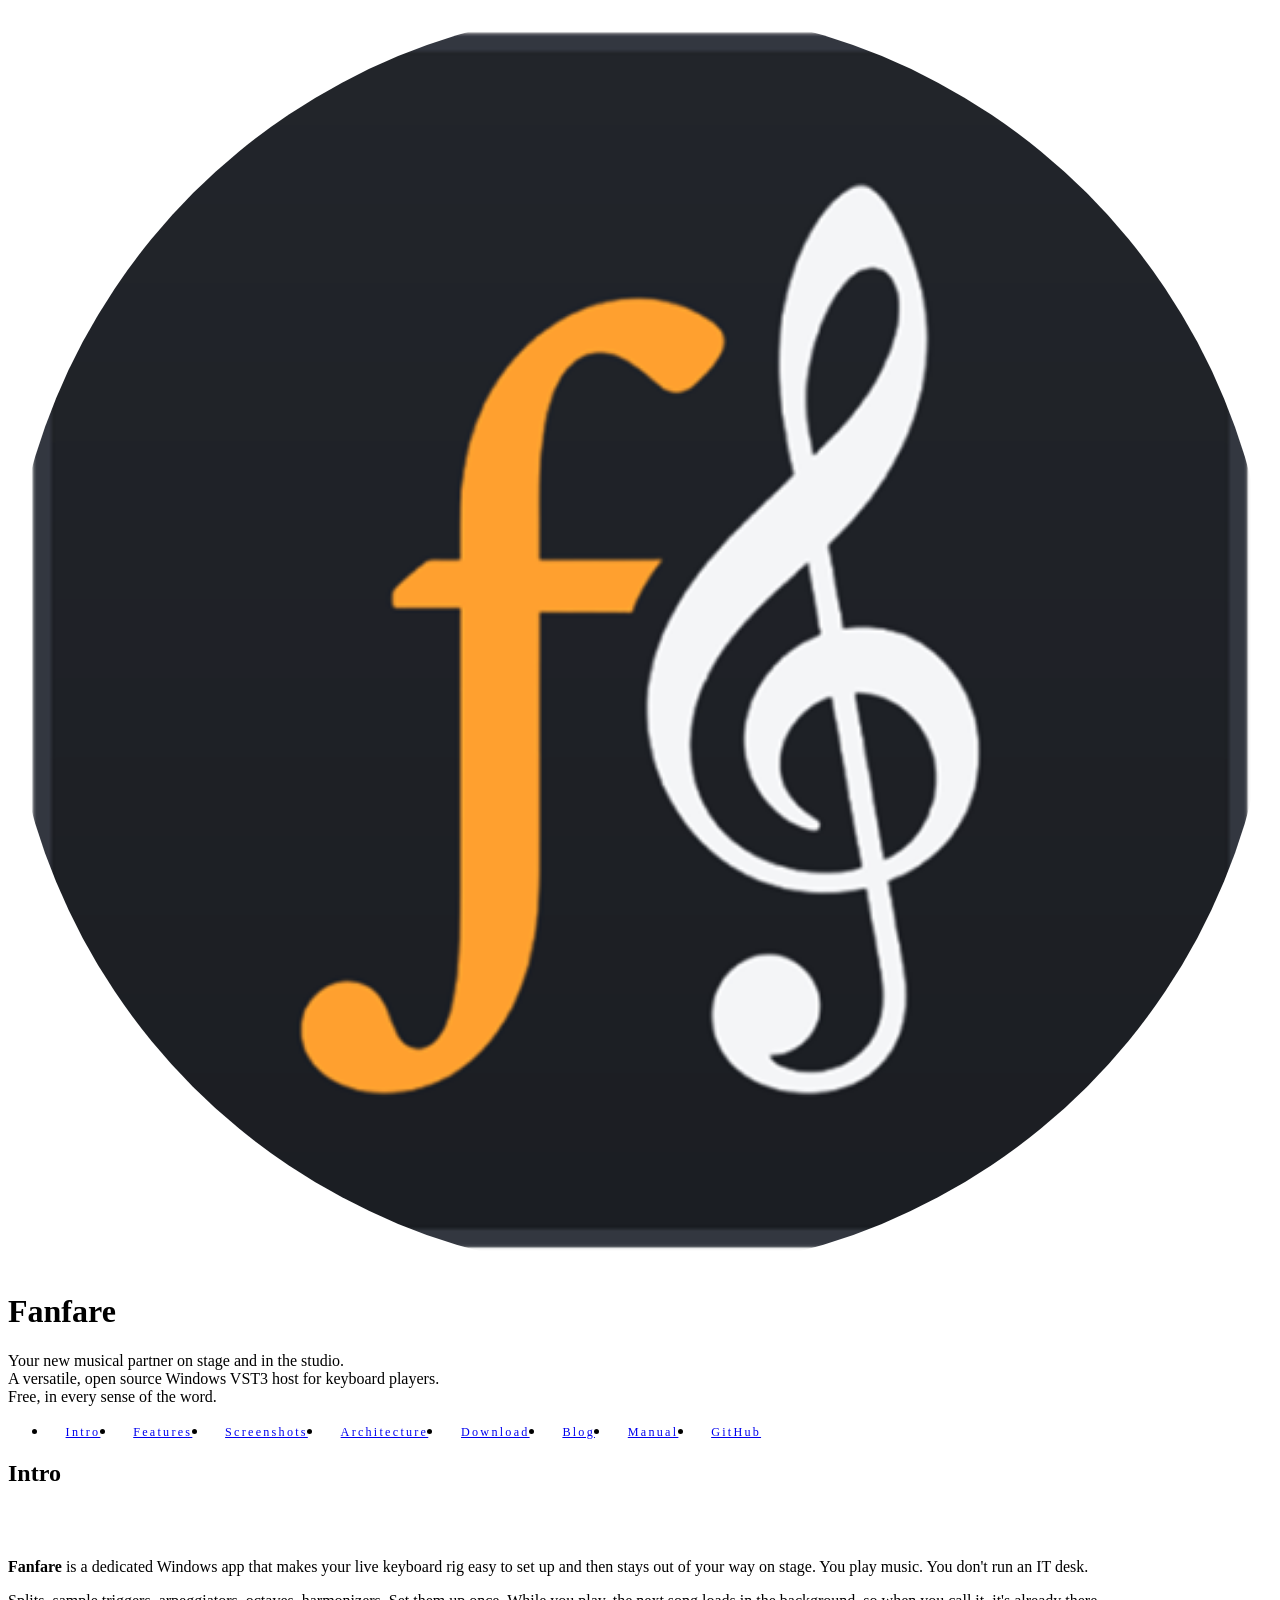
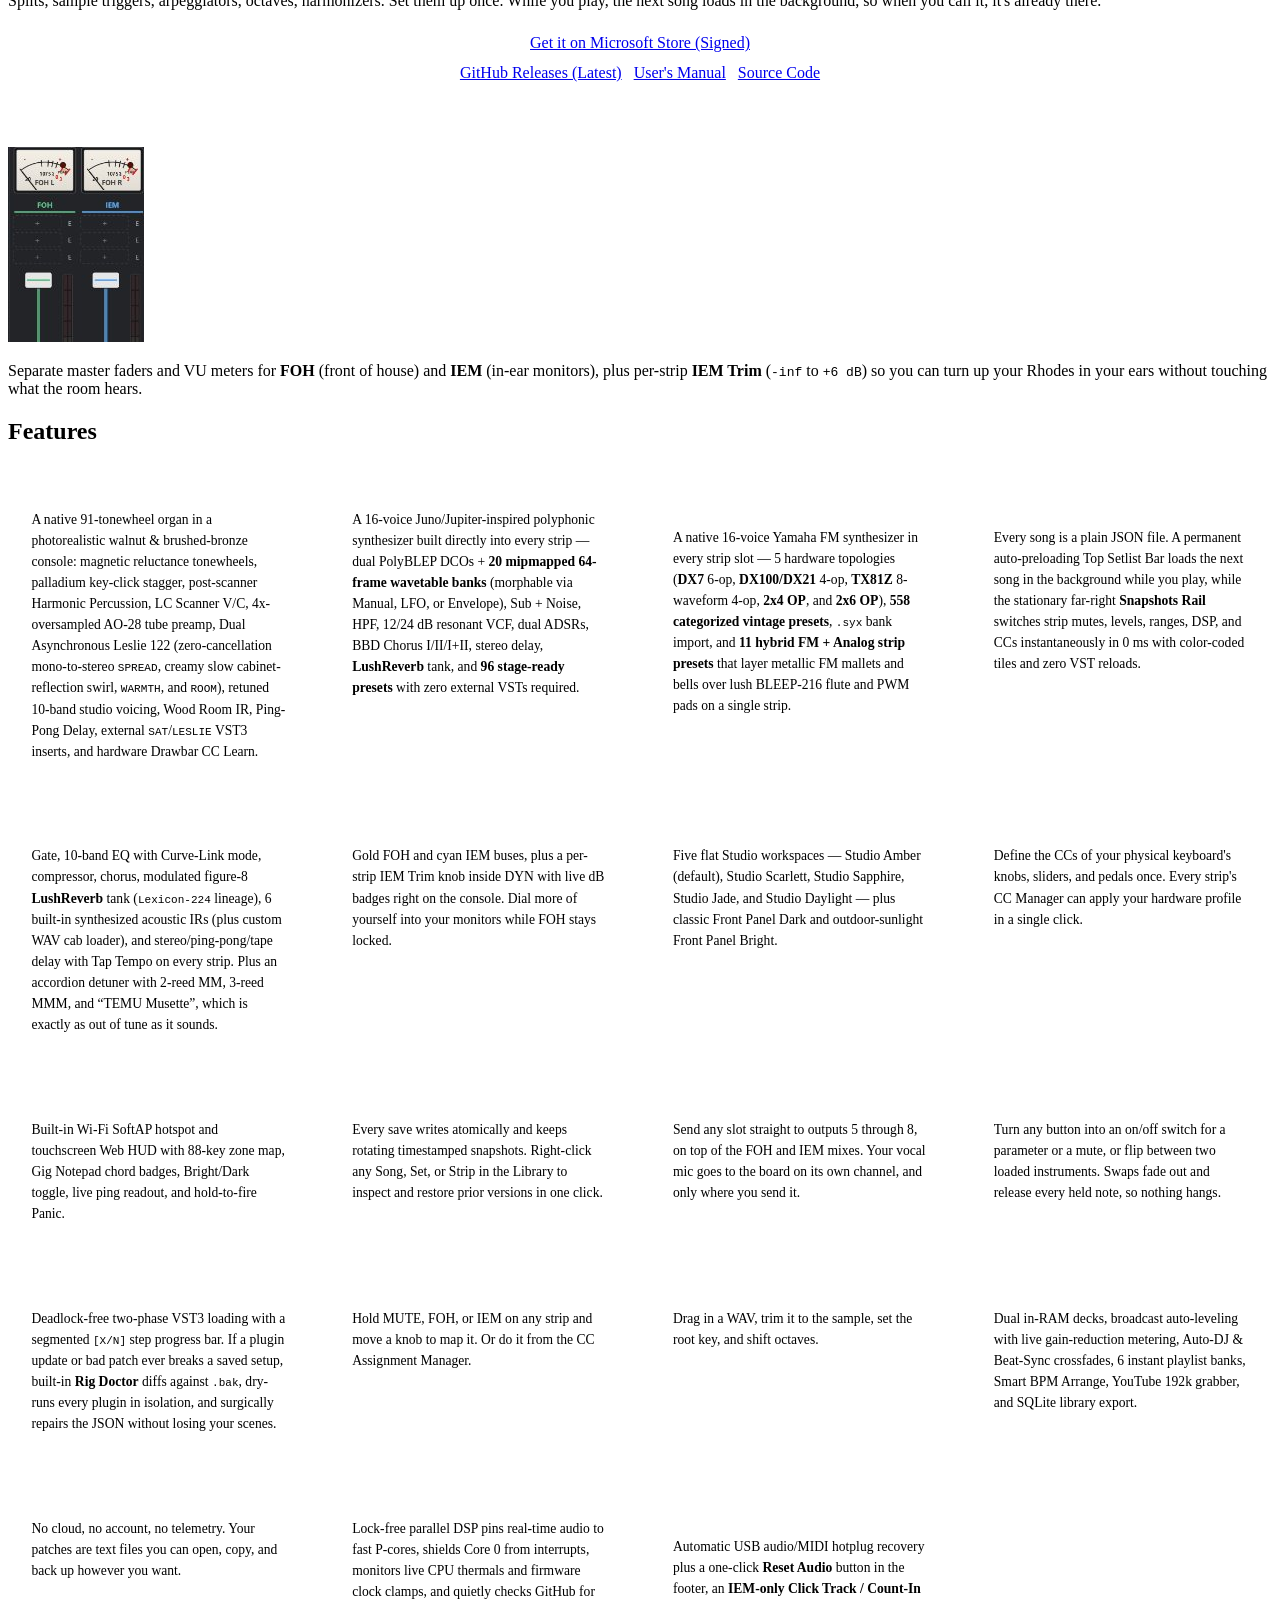
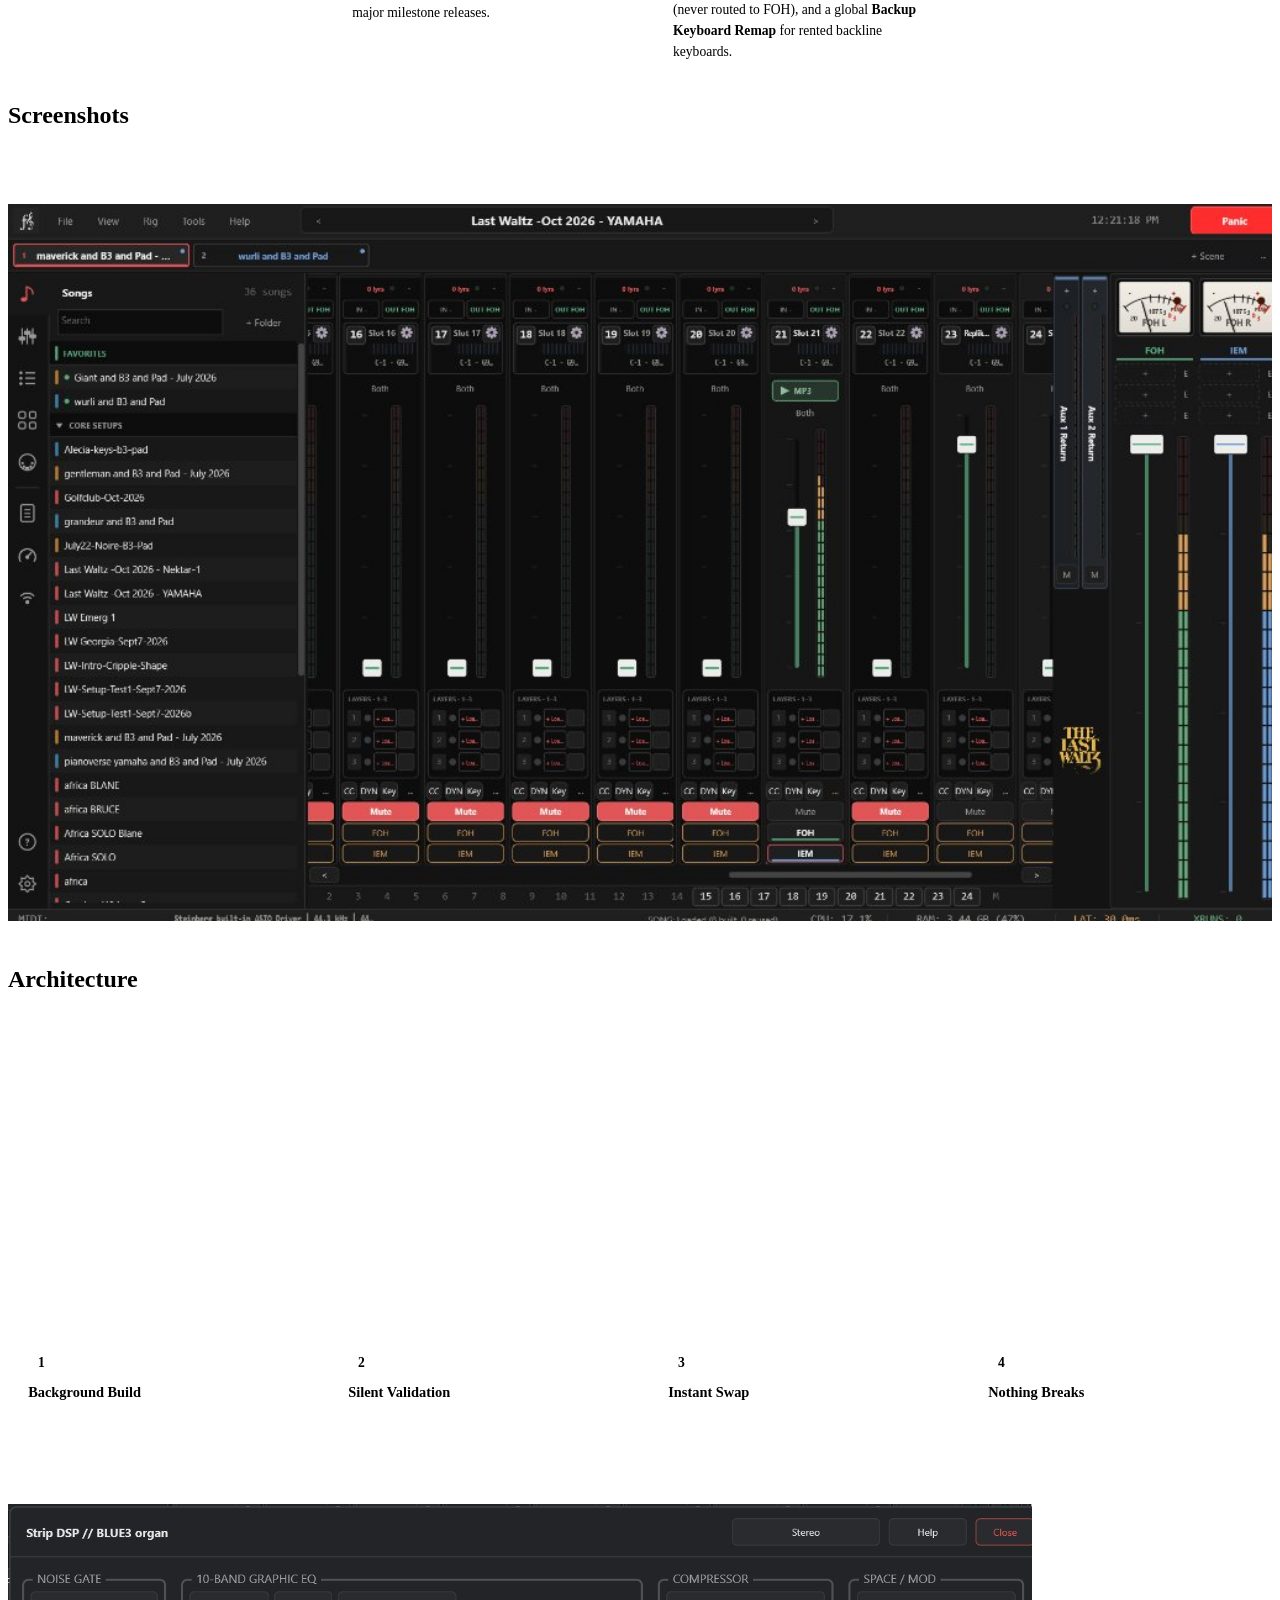
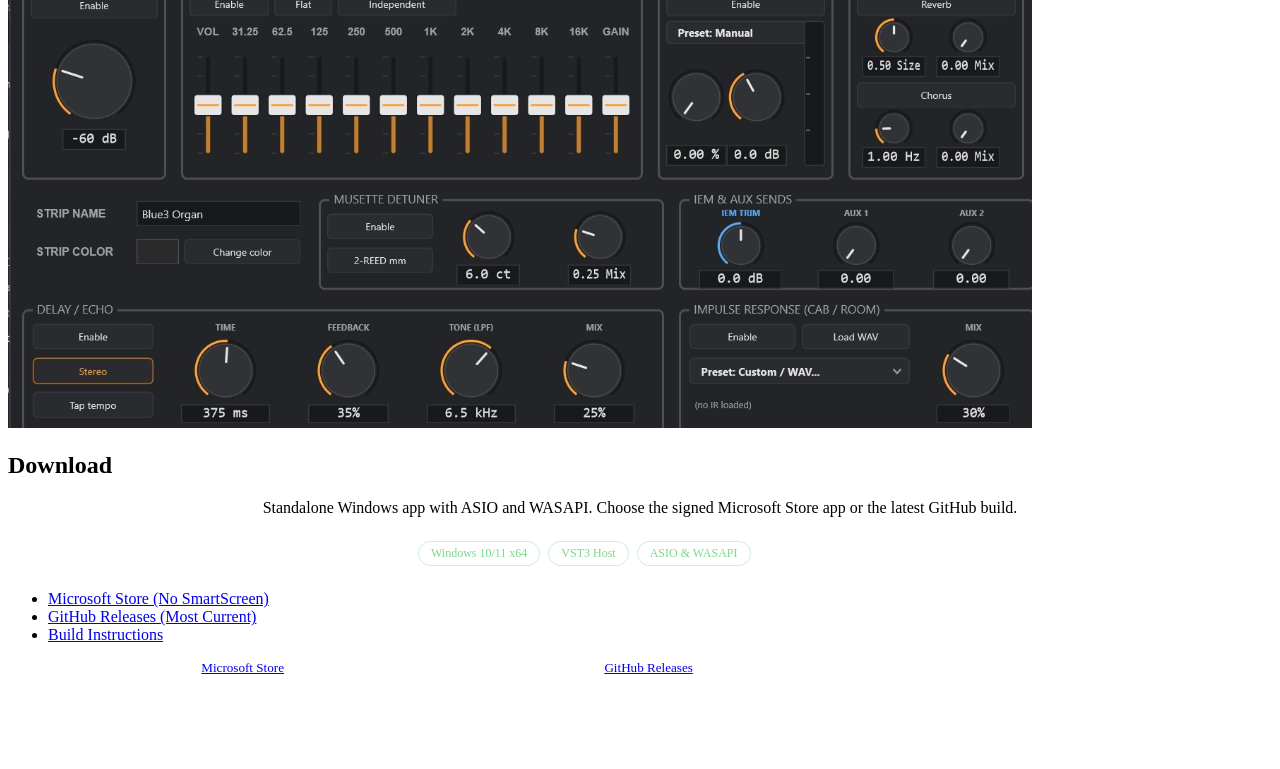
==== commit 82e72391: "release: v1.73 (1.7.30) -- Snapshots rail, permanent setlist bar, B3 walnut & Leslie upgrades, Reset" ====
--- a/docs/index.html
+++ b/docs/index.html
@@ -262,7 +262,7 @@
 								<div class="feature-grid">
 									<div>
 										<h3>Fanfare B3 Organ &amp; Dual Leslie 122</h3>
-										<p>A native 91-tonewheel organ in a vintage walnut &amp; bronze console: magnetic reluctance tonewheels, palladium key-click stagger, post-scanner Harmonic Percussion, LC Scanner V/C, 4x-oversampled AO-28 tube preamp, Dual Asynchronous Leslie 122 (with mono-to-stereo <code>SPREAD</code>, <code>WARMTH</code>, and <code>ROOM</code>), Studio Wood Room IR, Ping-Pong Delay, external <code>SAT</code>/<code>LESLIE</code> VST3 inserts, and hardware Drawbar CC Learn.</p>
+										<p>A native 91-tonewheel organ in a photorealistic walnut &amp; brushed-bronze console: magnetic reluctance tonewheels, palladium key-click stagger, post-scanner Harmonic Percussion, LC Scanner V/C, 4x-oversampled AO-28 tube preamp, Dual Asynchronous Leslie 122 (zero-cancellation mono-to-stereo <code>SPREAD</code>, creamy slow cabinet-reflection swirl, <code>WARMTH</code>, and <code>ROOM</code>), retuned 10-band studio voicing, Wood Room IR, Ping-Pong Delay, external <code>SAT</code>/<code>LESLIE</code> VST3 inserts, and hardware Drawbar CC Learn.</p>
 									</div>
 									<div>
 										<h3>BLEEP-216 Analog + Wavetable Synth</h3>
@@ -273,8 +273,8 @@
 										<p>A native 16-voice Yamaha FM synthesizer in every strip slot &mdash; 5 hardware topologies (<strong>DX7</strong> 6-op, <strong>DX100/DX21</strong> 4-op, <strong>TX81Z</strong> 8-waveform 4-op, <strong>2x4 OP</strong>, and <strong>2x6 OP</strong>), <strong>558 categorized vintage presets</strong>, <code>.syx</code> bank import, and <strong>11 hybrid FM + Analog strip presets</strong> that layer metallic FM mallets and bells over lush BLEEP-216 flute and PWM pads on a single strip.</p>
 									</div>
 									<div>
-										<h3>Songs, Scenes &amp; Setlists</h3>
-										<p>Every song is a plain JSON file. Jump between sections with MIDI, and the next song loads while you play.</p>
+										<h3>Permanent Setlist Bar &amp; Far-Right Snapshots Rail</h3>
+										<p>Every song is a plain JSON file. A permanent auto-preloading Top Setlist Bar loads the next song in the background while you play, while the stationary far-right <strong>Snapshots Rail</strong> switches strip mutes, levels, ranges, DSP, and CCs instantaneously in 0&nbsp;ms with color-coded tiles and zero VST reloads.</p>
 									</div>
 									<div>
 										<h3>Strip DSP, LushReverb &amp; Musette</h3>
@@ -333,8 +333,8 @@
 										<p>Lock-free parallel DSP pins real-time audio to fast P-cores, shields Core 0 from interrupts, monitors live CPU thermals and firmware clock clamps, and quietly checks GitHub for major milestone releases.</p>
 									</div>
 									<div>
-										<h3>Bass-Player-Proof USB Hotplug</h3>
-										<p>When your bass player accidentally yanks your USB cable out of the computer, just put it back in, count to three, go back to playing, and smile at your bass player. Audio and MIDI reconnect automatically.</p>
+										<h3>Bass-Player-Proof USB Hotplug, Click &amp; Backup Map</h3>
+										<p>Automatic USB audio/MIDI hotplug recovery plus a one-click <strong>Reset Audio</strong> button in the footer, an <strong>IEM-only Click Track / Count-In</strong> (never routed to FOH), and a global <strong>Backup Keyboard Remap</strong> for rented backline keyboards.</p>
 									</div>
 								</div>
 							</article>
